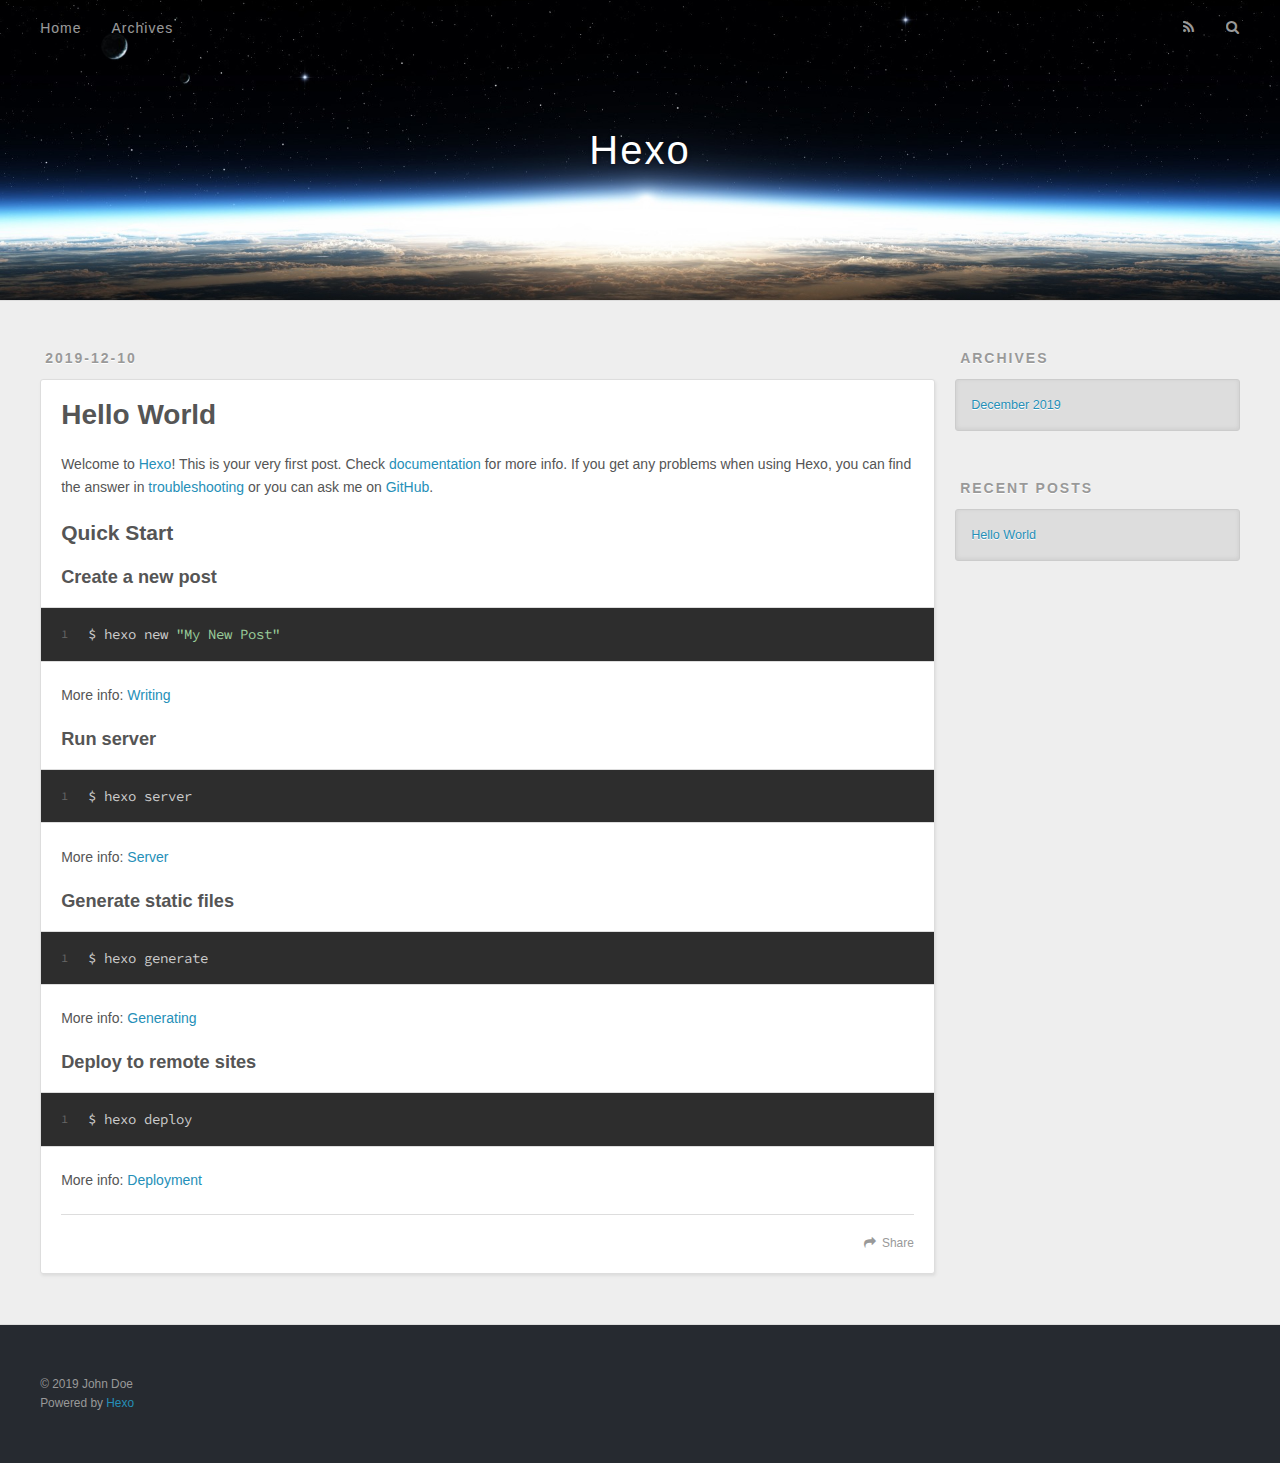
==== index.html @ 5d1b07c2 "Site updated: 2019-12-10 22:50:46" ====
<!DOCTYPE html>
<html>
<head>
  <meta charset="utf-8">
  

  
  <title>Hexo</title>
  <meta name="viewport" content="width=device-width, initial-scale=1, maximum-scale=1">
  <meta property="og:type" content="website">
<meta property="og:title" content="Hexo">
<meta property="og:url" content="http:&#x2F;&#x2F;yoursite.com&#x2F;index.html">
<meta property="og:site_name" content="Hexo">
<meta property="article:author" content="John Doe">
<meta name="twitter:card" content="summary">
  
    <link rel="alternate" href="/atom.xml" title="Hexo" type="application/atom+xml">
  
  
    <link rel="icon" href="/favicon.png">
  
  
    <link href="//fonts.googleapis.com/css?family=Source+Code+Pro" rel="stylesheet" type="text/css">
  
  
<link rel="stylesheet" href="/css/style.css">

<meta name="generator" content="Hexo 4.1.0"></head>

<body>
  <div id="container">
    <div id="wrap">
      <header id="header">
  <div id="banner"></div>
  <div id="header-outer" class="outer">
    <div id="header-title" class="inner">
      <h1 id="logo-wrap">
        <a href="/" id="logo">Hexo</a>
      </h1>
      
    </div>
    <div id="header-inner" class="inner">
      <nav id="main-nav">
        <a id="main-nav-toggle" class="nav-icon"></a>
        
          <a class="main-nav-link" href="/">Home</a>
        
          <a class="main-nav-link" href="/archives">Archives</a>
        
      </nav>
      <nav id="sub-nav">
        
          <a id="nav-rss-link" class="nav-icon" href="/atom.xml" title="RSS Feed"></a>
        
        <a id="nav-search-btn" class="nav-icon" title="Search"></a>
      </nav>
      <div id="search-form-wrap">
        <form action="//google.com/search" method="get" accept-charset="UTF-8" class="search-form"><input type="search" name="q" class="search-form-input" placeholder="Search"><button type="submit" class="search-form-submit">&#xF002;</button><input type="hidden" name="sitesearch" value="http://yoursite.com"></form>
      </div>
    </div>
  </div>
</header>
      <div class="outer">
        <section id="main">
  
    <article id="post-hello-world" class="article article-type-post" itemscope itemprop="blogPost">
  <div class="article-meta">
    <a href="/2019/12/10/hello-world/" class="article-date">
  <time datetime="2019-12-10T12:36:16.215Z" itemprop="datePublished">2019-12-10</time>
</a>
    
  </div>
  <div class="article-inner">
    
    
      <header class="article-header">
        
  
    <h1 itemprop="name">
      <a class="article-title" href="/2019/12/10/hello-world/">Hello World</a>
    </h1>
  

      </header>
    
    <div class="article-entry" itemprop="articleBody">
      
        <p>Welcome to <a href="https://hexo.io/" target="_blank" rel="noopener">Hexo</a>! This is your very first post. Check <a href="https://hexo.io/docs/" target="_blank" rel="noopener">documentation</a> for more info. If you get any problems when using Hexo, you can find the answer in <a href="https://hexo.io/docs/troubleshooting.html" target="_blank" rel="noopener">troubleshooting</a> or you can ask me on <a href="https://github.com/hexojs/hexo/issues" target="_blank" rel="noopener">GitHub</a>.</p>
<h2 id="Quick-Start"><a href="#Quick-Start" class="headerlink" title="Quick Start"></a>Quick Start</h2><h3 id="Create-a-new-post"><a href="#Create-a-new-post" class="headerlink" title="Create a new post"></a>Create a new post</h3><figure class="highlight bash"><table><tr><td class="gutter"><pre><span class="line">1</span><br></pre></td><td class="code"><pre><span class="line">$ hexo new <span class="string">"My New Post"</span></span><br></pre></td></tr></table></figure>

<p>More info: <a href="https://hexo.io/docs/writing.html" target="_blank" rel="noopener">Writing</a></p>
<h3 id="Run-server"><a href="#Run-server" class="headerlink" title="Run server"></a>Run server</h3><figure class="highlight bash"><table><tr><td class="gutter"><pre><span class="line">1</span><br></pre></td><td class="code"><pre><span class="line">$ hexo server</span><br></pre></td></tr></table></figure>

<p>More info: <a href="https://hexo.io/docs/server.html" target="_blank" rel="noopener">Server</a></p>
<h3 id="Generate-static-files"><a href="#Generate-static-files" class="headerlink" title="Generate static files"></a>Generate static files</h3><figure class="highlight bash"><table><tr><td class="gutter"><pre><span class="line">1</span><br></pre></td><td class="code"><pre><span class="line">$ hexo generate</span><br></pre></td></tr></table></figure>

<p>More info: <a href="https://hexo.io/docs/generating.html" target="_blank" rel="noopener">Generating</a></p>
<h3 id="Deploy-to-remote-sites"><a href="#Deploy-to-remote-sites" class="headerlink" title="Deploy to remote sites"></a>Deploy to remote sites</h3><figure class="highlight bash"><table><tr><td class="gutter"><pre><span class="line">1</span><br></pre></td><td class="code"><pre><span class="line">$ hexo deploy</span><br></pre></td></tr></table></figure>

<p>More info: <a href="https://hexo.io/docs/one-command-deployment.html" target="_blank" rel="noopener">Deployment</a></p>

      
    </div>
    <footer class="article-footer">
      <a data-url="http://yoursite.com/2019/12/10/hello-world/" data-id="ck3zuucv100008wwbayz97pxr" class="article-share-link">Share</a>
      
      
    </footer>
  </div>
  
</article>


  


</section>
        
          <aside id="sidebar">
  
    

  
    

  
    
  
    
  <div class="widget-wrap">
    <h3 class="widget-title">Archives</h3>
    <div class="widget">
      <ul class="archive-list"><li class="archive-list-item"><a class="archive-list-link" href="/archives/2019/12/">December 2019</a></li></ul>
    </div>
  </div>


  
    
  <div class="widget-wrap">
    <h3 class="widget-title">Recent Posts</h3>
    <div class="widget">
      <ul>
        
          <li>
            <a href="/2019/12/10/hello-world/">Hello World</a>
          </li>
        
      </ul>
    </div>
  </div>

  
</aside>
        
      </div>
      <footer id="footer">
  
  <div class="outer">
    <div id="footer-info" class="inner">
      &copy; 2019 John Doe<br>
      Powered by <a href="http://hexo.io/" target="_blank">Hexo</a>
    </div>
  </div>
</footer>
    </div>
    <nav id="mobile-nav">
  
    <a href="/" class="mobile-nav-link">Home</a>
  
    <a href="/archives" class="mobile-nav-link">Archives</a>
  
</nav>
    

<script src="//ajax.googleapis.com/ajax/libs/jquery/2.0.3/jquery.min.js"></script>


  
<link rel="stylesheet" href="/fancybox/jquery.fancybox.css">

  
<script src="/fancybox/jquery.fancybox.pack.js"></script>




<script src="/js/script.js"></script>




  </div>
</body>
</html>
---- css/style.css ----
body {
  width: 100%;
}
body:before,
body:after {
  content: "";
  display: table;
}
body:after {
  clear: both;
}
html,
body,
div,
span,
applet,
object,
iframe,
h1,
h2,
h3,
h4,
h5,
h6,
p,
blockquote,
pre,
a,
abbr,
acronym,
address,
big,
cite,
code,
del,
dfn,
em,
img,
ins,
kbd,
q,
s,
samp,
small,
strike,
strong,
sub,
sup,
tt,
var,
dl,
dt,
dd,
ol,
ul,
li,
fieldset,
form,
label,
legend,
table,
caption,
tbody,
tfoot,
thead,
tr,
th,
td {
  margin: 0;
  padding: 0;
  border: 0;
  outline: 0;
  font-weight: inherit;
  font-style: inherit;
  font-family: inherit;
  font-size: 100%;
  vertical-align: baseline;
}
body {
  line-height: 1;
  color: #000;
  background: #fff;
}
ol,
ul {
  list-style: none;
}
table {
  border-collapse: separate;
  border-spacing: 0;
  vertical-align: middle;
}
caption,
th,
td {
  text-align: left;
  font-weight: normal;
  vertical-align: middle;
}
a img {
  border: none;
}
input,
button {
  margin: 0;
  padding: 0;
}
input::-moz-focus-inner,
button::-moz-focus-inner {
  border: 0;
  padding: 0;
}
@font-face {
  font-family: FontAwesome;
  font-style: normal;
  font-weight: normal;
  src: url("fonts/fontawesome-webfont.eot?v=#4.0.3");
  src: url("fonts/fontawesome-webfont.eot?#iefix&v=#4.0.3") format("embedded-opentype"), url("fonts/fontawesome-webfont.woff?v=#4.0.3") format("woff"), url("fonts/fontawesome-webfont.ttf?v=#4.0.3") format("truetype"), url("fonts/fontawesome-webfont.svg#fontawesomeregular?v=#4.0.3") format("svg");
}
html,
body,
#container {
  height: 100%;
}
body {
  background: #eee;
  font: 14px -apple-system, BlinkMacSystemFont, "Segoe UI", "Roboto", "Oxygen", "Ubuntu", "Cantarell", "Fira Sans", "Droid Sans", "Helvetica Neue", sans-serif;
  -webkit-text-size-adjust: 100%;
}
.outer {
  max-width: 1220px;
  margin: 0 auto;
  padding: 0 20px;
}
.outer:before,
.outer:after {
  content: "";
  display: table;
}
.outer:after {
  clear: both;
}
.inner {
  display: inline;
  float: left;
  width: 98.33333333333333%;
  margin: 0 0.833333333333333%;
}
.left,
.alignleft {
  float: left;
}
.right,
.alignright {
  float: right;
}
.clear {
  clear: both;
}
#container {
  position: relative;
}
.mobile-nav-on {
  overflow: hidden;
}
#wrap {
  height: 100%;
  width: 100%;
  position: absolute;
  top: 0;
  left: 0;
  -webkit-transition: 0.2s ease-out;
  -moz-transition: 0.2s ease-out;
  -ms-transition: 0.2s ease-out;
  transition: 0.2s ease-out;
  z-index: 1;
  background: #eee;
}
.mobile-nav-on #wrap {
  left: 280px;
}
@media screen and (min-width: 768px) {
  #main {
    display: inline;
    float: left;
    width: 73.33333333333333%;
    margin: 0 0.833333333333333%;
  }
}
.article-date,
.article-category-link,
.archive-year,
.widget-title {
  text-decoration: none;
  text-transform: uppercase;
  letter-spacing: 2px;
  color: #999;
  margin-bottom: 1em;
  margin-left: 5px;
  line-height: 1em;
  text-shadow: 0 1px #fff;
  font-weight: bold;
}
.article-inner,
.archive-article-inner {
  background: #fff;
  -webkit-box-shadow: 1px 2px 3px #ddd;
  box-shadow: 1px 2px 3px #ddd;
  border: 1px solid #ddd;
  border-radius: 3px;
}
.article-entry h1,
.widget h1 {
  font-size: 2em;
}
.article-entry h2,
.widget h2 {
  font-size: 1.5em;
}
.article-entry h3,
.widget h3 {
  font-size: 1.3em;
}
.article-entry h4,
.widget h4 {
  font-size: 1.2em;
}
.article-entry h5,
.widget h5 {
  font-size: 1em;
}
.article-entry h6,
.widget h6 {
  font-size: 1em;
  color: #999;
}
.article-entry hr,
.widget hr {
  border: 1px dashed #ddd;
}
.article-entry strong,
.widget strong {
  font-weight: bold;
}
.article-entry em,
.widget em,
.article-entry cite,
.widget cite {
  font-style: italic;
}
.article-entry sup,
.widget sup,
.article-entry sub,
.widget sub {
  font-size: 0.75em;
  line-height: 0;
  position: relative;
  vertical-align: baseline;
}
.article-entry sup,
.widget sup {
  top: -0.5em;
}
.article-entry sub,
.widget sub {
  bottom: -0.2em;
}
.article-entry small,
.widget small {
  font-size: 0.85em;
}
.article-entry acronym,
.widget acronym,
.article-entry abbr,
.widget abbr {
  border-bottom: 1px dotted;
}
.article-entry ul,
.widget ul,
.article-entry ol,
.widget ol,
.article-entry dl,
.widget dl {
  margin: 0 20px;
  line-height: 1.6em;
}
.article-entry ul ul,
.widget ul ul,
.article-entry ol ul,
.widget ol ul,
.article-entry ul ol,
.widget ul ol,
.article-entry ol ol,
.widget ol ol {
  margin-top: 0;
  margin-bottom: 0;
}
.article-entry ul,
.widget ul {
  list-style: disc;
}
.article-entry ol,
.widget ol {
  list-style: decimal;
}
.article-entry dt,
.widget dt {
  font-weight: bold;
}
#header {
  height: 300px;
  position: relative;
  border-bottom: 1px solid #ddd;
}
#header:before,
#header:after {
  content: "";
  position: absolute;
  left: 0;
  right: 0;
  height: 40px;
}
#header:before {
  top: 0;
  background: -webkit-linear-gradient(rgba(0,0,0,0.2), transparent);
  background: -moz-linear-gradient(rgba(0,0,0,0.2), transparent);
  background: -ms-linear-gradient(rgba(0,0,0,0.2), transparent);
  background: linear-gradient(rgba(0,0,0,0.2), transparent);
}
#header:after {
  bottom: 0;
  background: -webkit-linear-gradient(transparent, rgba(0,0,0,0.2));
  background: -moz-linear-gradient(transparent, rgba(0,0,0,0.2));
  background: -ms-linear-gradient(transparent, rgba(0,0,0,0.2));
  background: linear-gradient(transparent, rgba(0,0,0,0.2));
}
#header-outer {
  height: 100%;
  position: relative;
}
#header-inner {
  position: relative;
  overflow: hidden;
}
#banner {
  position: absolute;
  top: 0;
  left: 0;
  width: 100%;
  height: 100%;
  background: url("images/banner.jpg") center #000;
  -webkit-background-size: cover;
  -moz-background-size: cover;
  background-size: cover;
  z-index: -1;
}
#header-title {
  text-align: center;
  height: 40px;
  position: absolute;
  top: 50%;
  left: 0;
  margin-top: -20px;
}
#logo,
#subtitle {
  text-decoration: none;
  color: #fff;
  font-weight: 300;
  text-shadow: 0 1px 4px rgba(0,0,0,0.3);
}
#logo {
  font-size: 40px;
  line-height: 40px;
  letter-spacing: 2px;
}
#subtitle {
  font-size: 16px;
  line-height: 16px;
  letter-spacing: 1px;
}
#subtitle-wrap {
  margin-top: 16px;
}
#main-nav {
  float: left;
  margin-left: -15px;
}
.nav-icon,
.main-nav-link {
  float: left;
  color: #fff;
  opacity: 0.6;
  text-decoration: none;
  text-shadow: 0 1px rgba(0,0,0,0.2);
  -webkit-transition: opacity 0.2s;
  -moz-transition: opacity 0.2s;
  -ms-transition: opacity 0.2s;
  transition: opacity 0.2s;
  display: block;
  padding: 20px 15px;
}
.nav-icon:hover,
.main-nav-link:hover {
  opacity: 1;
}
.nav-icon {
  font-family: FontAwesome;
  text-align: center;
  font-size: 14px;
  width: 14px;
  height: 14px;
  padding: 20px 15px;
  position: relative;
  cursor: pointer;
}
.main-nav-link {
  font-weight: 300;
  letter-spacing: 1px;
}
@media screen and (max-width: 479px) {
  .main-nav-link {
    display: none;
  }
}
#main-nav-toggle {
  display: none;
}
#main-nav-toggle:before {
  content: "\f0c9";
}
@media screen and (max-width: 479px) {
  #main-nav-toggle {
    display: block;
  }
}
#sub-nav {
  float: right;
  margin-right: -15px;
}
#nav-rss-link:before {
  content: "\f09e";
}
#nav-search-btn:before {
  content: "\f002";
}
#search-form-wrap {
  position: absolute;
  top: 15px;
  width: 150px;
  height: 30px;
  right: -150px;
  opacity: 0;
  -webkit-transition: 0.2s ease-out;
  -moz-transition: 0.2s ease-out;
  -ms-transition: 0.2s ease-out;
  transition: 0.2s ease-out;
}
#search-form-wrap.on {
  opacity: 1;
  right: 0;
}
@media screen and (max-width: 479px) {
  #search-form-wrap {
    width: 100%;
    right: -100%;
  }
}
.search-form {
  position: absolute;
  top: 0;
  left: 0;
  right: 0;
  background: #fff;
  padding: 5px 15px;
  border-radius: 15px;
  -webkit-box-shadow: 0 0 10px rgba(0,0,0,0.3);
  box-shadow: 0 0 10px rgba(0,0,0,0.3);
}
.search-form-input {
  border: none;
  background: none;
  color: #555;
  width: 100%;
  font: 13px -apple-system, BlinkMacSystemFont, "Segoe UI", "Roboto", "Oxygen", "Ubuntu", "Cantarell", "Fira Sans", "Droid Sans", "Helvetica Neue", sans-serif;
  outline: none;
}
.search-form-input::-webkit-search-results-decoration,
.search-form-input::-webkit-search-cancel-button {
  -webkit-appearance: none;
}
.search-form-submit {
  position: absolute;
  top: 50%;
  right: 10px;
  margin-top: -7px;
  font: 13px FontAwesome;
  border: none;
  background: none;
  color: #bbb;
  cursor: pointer;
}
.search-form-submit:hover,
.search-form-submit:focus {
  color: #777;
}
.article {
  margin: 50px 0;
}
.article-inner {
  overflow: hidden;
}
.article-meta:before,
.article-meta:after {
  content: "";
  display: table;
}
.article-meta:after {
  clear: both;
}
.article-date {
  float: left;
}
.article-category {
  float: left;
  line-height: 1em;
  color: #ccc;
  text-shadow: 0 1px #fff;
  margin-left: 8px;
}
.article-category:before {
  content: "\2022";
}
.article-category-link {
  margin: 0 12px 1em;
}
.article-header {
  padding: 20px 20px 0;
}
.article-title {
  text-decoration: none;
  font-size: 2em;
  font-weight: bold;
  color: #555;
  line-height: 1.1em;
  -webkit-transition: color 0.2s;
  -moz-transition: color 0.2s;
  -ms-transition: color 0.2s;
  transition: color 0.2s;
}
a.article-title:hover {
  color: #258fb8;
}
.article-entry {
  color: #555;
  padding: 0 20px;
}
.article-entry:before,
.article-entry:after {
  content: "";
  display: table;
}
.article-entry:after {
  clear: both;
}
.article-entry p,
.article-entry table {
  line-height: 1.6em;
  margin: 1.6em 0;
}
.article-entry h1,
.article-entry h2,
.article-entry h3,
.article-entry h4,
.article-entry h5,
.article-entry h6 {
  font-weight: bold;
}
.article-entry h1,
.article-entry h2,
.article-entry h3,
.article-entry h4,
.article-entry h5,
.article-entry h6 {
  line-height: 1.1em;
  margin: 1.1em 0;
}
.article-entry a {
  color: #258fb8;
  text-decoration: none;
}
.article-entry a:hover {
  text-decoration: underline;
}
.article-entry ul,
.article-entry ol,
.article-entry dl {
  margin-top: 1.6em;
  margin-bottom: 1.6em;
}
.article-entry img,
.article-entry video {
  max-width: 100%;
  height: auto;
  display: block;
  margin: auto;
}
.article-entry iframe {
  border: none;
}
.article-entry table {
  width: 100%;
  border-collapse: collapse;
  border-spacing: 0;
}
.article-entry th {
  font-weight: bold;
  border-bottom: 3px solid #ddd;
  padding-bottom: 0.5em;
}
.article-entry td {
  border-bottom: 1px solid #ddd;
  padding: 10px 0;
}
.article-entry blockquote {
  font-family: Georgia, "Times New Roman", serif;
  font-size: 1.4em;
  margin: 1.6em 20px;
  text-align: center;
}
.article-entry blockquote footer {
  font-size: 14px;
  margin: 1.6em 0;
  font-family: -apple-system, BlinkMacSystemFont, "Segoe UI", "Roboto", "Oxygen", "Ubuntu", "Cantarell", "Fira Sans", "Droid Sans", "Helvetica Neue", sans-serif;
}
.article-entry blockquote footer cite:before {
  content: "—";
  padding: 0 0.5em;
}
.article-entry .pullquote {
  text-align: left;
  width: 45%;
  margin: 0;
}
.article-entry .pullquote.left {
  margin-left: 0.5em;
  margin-right: 1em;
}
.article-entry .pullquote.right {
  margin-right: 0.5em;
  margin-left: 1em;
}
.article-entry .caption {
  color: #999;
  display: block;
  font-size: 0.9em;
  margin-top: 0.5em;
  position: relative;
  text-align: center;
}
.article-entry .video-container {
  position: relative;
  padding-top: 56.25%;
  height: 0;
  overflow: hidden;
}
.article-entry .video-container iframe,
.article-entry .video-container object,
.article-entry .video-container embed {
  position: absolute;
  top: 0;
  left: 0;
  width: 100%;
  height: 100%;
  margin-top: 0;
}
.article-more-link a {
  display: inline-block;
  line-height: 1em;
  padding: 6px 15px;
  border-radius: 15px;
  background: #eee;
  color: #999;
  text-shadow: 0 1px #fff;
  text-decoration: none;
}
.article-more-link a:hover {
  background: #258fb8;
  color: #fff;
  text-decoration: none;
  text-shadow: 0 1px #1e7293;
}
.article-footer {
  font-size: 0.85em;
  line-height: 1.6em;
  border-top: 1px solid #ddd;
  padding-top: 1.6em;
  margin: 0 20px 20px;
}
.article-footer:before,
.article-footer:after {
  content: "";
  display: table;
}
.article-footer:after {
  clear: both;
}
.article-footer a {
  color: #999;
  text-decoration: none;
}
.article-footer a:hover {
  color: #555;
}
.article-tag-list-item {
  float: left;
  margin-right: 10px;
}
.article-tag-list-link:before {
  content: "#";
}
.article-comment-link {
  float: right;
}
.article-comment-link:before {
  content: "\f075";
  font-family: FontAwesome;
  padding-right: 8px;
}
.article-share-link {
  cursor: pointer;
  float: right;
  margin-left: 20px;
}
.article-share-link:before {
  content: "\f064";
  font-family: FontAwesome;
  padding-right: 6px;
}
#article-nav {
  position: relative;
}
#article-nav:before,
#article-nav:after {
  content: "";
  display: table;
}
#article-nav:after {
  clear: both;
}
@media screen and (min-width: 768px) {
  #article-nav {
    margin: 50px 0;
  }
  #article-nav:before {
    width: 8px;
    height: 8px;
    position: absolute;
    top: 50%;
    left: 50%;
    margin-top: -4px;
    margin-left: -4px;
    content: "";
    border-radius: 50%;
    background: #ddd;
    -webkit-box-shadow: 0 1px 2px #fff;
    box-shadow: 0 1px 2px #fff;
  }
}
.article-nav-link-wrap {
  text-decoration: none;
  text-shadow: 0 1px #fff;
  color: #999;
  -webkit-box-sizing: border-box;
  -moz-box-sizing: border-box;
  box-sizing: border-box;
  margin-top: 50px;
  text-align: center;
  display: block;
}
.article-nav-link-wrap:hover {
  color: #555;
}
@media screen and (min-width: 768px) {
  .article-nav-link-wrap {
    width: 50%;
    margin-top: 0;
  }
}
@media screen and (min-width: 768px) {
  #article-nav-newer {
    float: left;
    text-align: right;
    padding-right: 20px;
  }
}
@media screen and (min-width: 768px) {
  #article-nav-older {
    float: right;
    text-align: left;
    padding-left: 20px;
  }
}
.article-nav-caption {
  text-transform: uppercase;
  letter-spacing: 2px;
  color: #ddd;
  line-height: 1em;
  font-weight: bold;
}
#article-nav-newer .article-nav-caption {
  margin-right: -2px;
}
.article-nav-title {
  font-size: 0.85em;
  line-height: 1.6em;
  margin-top: 0.5em;
}
.article-share-box {
  position: absolute;
  display: none;
  background: #fff;
  -webkit-box-shadow: 1px 2px 10px rgba(0,0,0,0.2);
  box-shadow: 1px 2px 10px rgba(0,0,0,0.2);
  border-radius: 3px;
  margin-left: -145px;
  overflow: hidden;
  z-index: 1;
}
.article-share-box.on {
  display: block;
}
.article-share-input {
  width: 100%;
  background: none;
  -webkit-box-sizing: border-box;
  -moz-box-sizing: border-box;
  box-sizing: border-box;
  font: 14px -apple-system, BlinkMacSystemFont, "Segoe UI", "Roboto", "Oxygen", "Ubuntu", "Cantarell", "Fira Sans", "Droid Sans", "Helvetica Neue", sans-serif;
  padding: 0 15px;
  color: #555;
  outline: none;
  border: 1px solid #ddd;
  border-radius: 3px 3px 0 0;
  height: 36px;
  line-height: 36px;
}
.article-share-links {
  background: #eee;
}
.article-share-links:before,
.article-share-links:after {
  content: "";
  display: table;
}
.article-share-links:after {
  clear: both;
}
.article-share-twitter,
.article-share-facebook,
.article-share-pinterest,
.article-share-google {
  width: 50px;
  height: 36px;
  display: block;
  float: left;
  position: relative;
  color: #999;
  text-shadow: 0 1px #fff;
}
.article-share-twitter:before,
.article-share-facebook:before,
.article-share-pinterest:before,
.article-share-google:before {
  font-size: 20px;
  font-family: FontAwesome;
  width: 20px;
  height: 20px;
  position: absolute;
  top: 50%;
  left: 50%;
  margin-top: -10px;
  margin-left: -10px;
  text-align: center;
}
.article-share-twitter:hover,
.article-share-facebook:hover,
.article-share-pinterest:hover,
.article-share-google:hover {
  color: #fff;
}
.article-share-twitter:before {
  content: "\f099";
}
.article-share-twitter:hover {
  background: #00aced;
  text-shadow: 0 1px #008abe;
}
.article-share-facebook:before {
  content: "\f09a";
}
.article-share-facebook:hover {
  background: #3b5998;
  text-shadow: 0 1px #2f477a;
}
.article-share-pinterest:before {
  content: "\f0d2";
}
.article-share-pinterest:hover {
  background: #cb2027;
  text-shadow: 0 1px #a21a1f;
}
.article-share-google:before {
  content: "\f0d5";
}
.article-share-google:hover {
  background: #dd4b39;
  text-shadow: 0 1px #be3221;
}
.article-gallery {
  background: #000;
  position: relative;
}
.article-gallery-photos {
  position: relative;
  overflow: hidden;
}
.article-gallery-img {
  display: none;
  max-width: 100%;
}
.article-gallery-img:first-child {
  display: block;
}
.article-gallery-img.loaded {
  position: absolute;
  display: block;
}
.article-gallery-img img {
  display: block;
  max-width: 100%;
  margin: 0 auto;
}
#comments {
  background: #fff;
  -webkit-box-shadow: 1px 2px 3px #ddd;
  box-shadow: 1px 2px 3px #ddd;
  padding: 20px;
  border: 1px solid #ddd;
  border-radius: 3px;
  margin: 50px 0;
}
#comments a {
  color: #258fb8;
}
.archives-wrap {
  margin: 50px 0;
}
.archives:before,
.archives:after {
  content: "";
  display: table;
}
.archives:after {
  clear: both;
}
.archive-year-wrap {
  margin-bottom: 1em;
}
.archives {
  -webkit-column-gap: 10px;
  -moz-column-gap: 10px;
  column-gap: 10px;
}
@media screen and (min-width: 480px) and (max-width: 767px) {
  .archives {
    -webkit-column-count: 2;
    -moz-column-count: 2;
    column-count: 2;
  }
}
@media screen and (min-width: 768px) {
  .archives {
    -webkit-column-count: 3;
    -moz-column-count: 3;
    column-count: 3;
  }
}
.archive-article {
  -webkit-column-break-inside: avoid;
  page-break-inside: avoid;
  overflow: hidden;
  break-inside: avoid-column;
}
.archive-article-inner {
  padding: 10px;
  margin-bottom: 15px;
}
.archive-article-title {
  text-decoration: none;
  font-weight: bold;
  color: #555;
  -webkit-transition: color 0.2s;
  -moz-transition: color 0.2s;
  -ms-transition: color 0.2s;
  transition: color 0.2s;
  line-height: 1.6em;
}
.archive-article-title:hover {
  color: #258fb8;
}
.archive-article-footer {
  margin-top: 1em;
}
.archive-article-date {
  color: #999;
  text-decoration: none;
  font-size: 0.85em;
  line-height: 1em;
  margin-bottom: 0.5em;
  display: block;
}
#page-nav {
  margin: 50px auto;
  background: #fff;
  -webkit-box-shadow: 1px 2px 3px #ddd;
  box-shadow: 1px 2px 3px #ddd;
  border: 1px solid #ddd;
  border-radius: 3px;
  text-align: center;
  color: #999;
  overflow: hidden;
}
#page-nav:before,
#page-nav:after {
  content: "";
  display: table;
}
#page-nav:after {
  clear: both;
}
#page-nav a,
#page-nav span {
  padding: 10px 20px;
  line-height: 1;
  height: 2ex;
}
#page-nav a {
  color: #999;
  text-decoration: none;
}
#page-nav a:hover {
  background: #999;
  color: #fff;
}
#page-nav .prev {
  float: left;
}
#page-nav .next {
  float: right;
}
#page-nav .page-number {
  display: inline-block;
}
@media screen and (max-width: 479px) {
  #page-nav .page-number {
    display: none;
  }
}
#page-nav .current {
  color: #555;
  font-weight: bold;
}
#page-nav .space {
  color: #ddd;
}
#footer {
  background: #262a30;
  padding: 50px 0;
  border-top: 1px solid #ddd;
  color: #999;
}
#footer a {
  color: #258fb8;
  text-decoration: none;
}
#footer a:hover {
  text-decoration: underline;
}
#footer-info {
  line-height: 1.6em;
  font-size: 0.85em;
}
.article-entry pre,
.article-entry .highlight {
  background: #2d2d2d;
  margin: 0 -20px;
  padding: 15px 20px;
  border-style: solid;
  border-color: #ddd;
  border-width: 1px 0;
  overflow: auto;
  color: #ccc;
  line-height: 22.400000000000002px;
}
.article-entry .highlight .gutter pre,
.article-entry .gist .gist-file .gist-data .line-numbers {
  color: #666;
  font-size: 0.85em;
}
.article-entry pre,
.article-entry code {
  font-family: "Source Code Pro", Consolas, Monaco, Menlo, Consolas, monospace;
}
.article-entry code {
  background: #eee;
  text-shadow: 0 1px #fff;
  padding: 0 0.3em;
}
.article-entry pre code {
  background: none;
  text-shadow: none;
  padding: 0;
}
.article-entry .highlight pre {
  border: none;
  margin: 0;
  padding: 0;
}
.article-entry .highlight table {
  margin: 0;
  width: auto;
}
.article-entry .highlight td {
  border: none;
  padding: 0;
}
.article-entry .highlight figcaption {
  font-size: 0.85em;
  color: #999;
  line-height: 1em;
  margin-bottom: 1em;
}
.article-entry .highlight figcaption:before,
.article-entry .highlight figcaption:after {
  content: "";
  display: table;
}
.article-entry .highlight figcaption:after {
  clear: both;
}
.article-entry .highlight figcaption a {
  float: right;
}
.article-entry .highlight .gutter pre {
  text-align: right;
  padding-right: 20px;
}
.article-entry .highlight .line {
  height: 22.400000000000002px;
}
.article-entry .highlight .line.marked {
  background: #515151;
}
.article-entry .gist {
  margin: 0 -20px;
  border-style: solid;
  border-color: #ddd;
  border-width: 1px 0;
  background: #2d2d2d;
  padding: 15px 20px 15px 0;
}
.article-entry .gist .gist-file {
  border: none;
  font-family: "Source Code Pro", Consolas, Monaco, Menlo, Consolas, monospace;
  margin: 0;
}
.article-entry .gist .gist-file .gist-data {
  background: none;
  border: none;
}
.article-entry .gist .gist-file .gist-data .line-numbers {
  background: none;
  border: none;
  padding: 0 20px 0 0;
}
.article-entry .gist .gist-file .gist-data .line-data {
  padding: 0 !important;
}
.article-entry .gist .gist-file .highlight {
  margin: 0;
  padding: 0;
  border: none;
}
.article-entry .gist .gist-file .gist-meta {
  background: #2d2d2d;
  color: #999;
  font: 0.85em -apple-system, BlinkMacSystemFont, "Segoe UI", "Roboto", "Oxygen", "Ubuntu", "Cantarell", "Fira Sans", "Droid Sans", "Helvetica Neue", sans-serif;
  text-shadow: 0 0;
  padding: 0;
  margin-top: 1em;
  margin-left: 20px;
}
.article-entry .gist .gist-file .gist-meta a {
  color: #258fb8;
  font-weight: normal;
}
.article-entry .gist .gist-file .gist-meta a:hover {
  text-decoration: underline;
}
pre .comment,
pre .title {
  color: #999;
}
pre .variable,
pre .attribute,
pre .tag,
pre .regexp,
pre .ruby .constant,
pre .xml .tag .title,
pre .xml .pi,
pre .xml .doctype,
pre .html .doctype,
pre .css .id,
pre .css .class,
pre .css .pseudo {
  color: #f2777a;
}
pre .number,
pre .preprocessor,
pre .built_in,
pre .literal,
pre .params,
pre .constant {
  color: #f99157;
}
pre .class,
pre .ruby .class .title,
pre .css .rules .attribute {
  color: #9c9;
}
pre .string,
pre .value,
pre .inheritance,
pre .header,
pre .ruby .symbol,
pre .xml .cdata {
  color: #9c9;
}
pre .css .hexcolor {
  color: #6cc;
}
pre .function,
pre .python .decorator,
pre .python .title,
pre .ruby .function .title,
pre .ruby .title .keyword,
pre .perl .sub,
pre .javascript .title,
pre .coffeescript .title {
  color: #69c;
}
pre .keyword,
pre .javascript .function {
  color: #c9c;
}
@media screen and (max-width: 479px) {
  #mobile-nav {
    position: absolute;
    top: 0;
    left: 0;
    width: 280px;
    height: 100%;
    background: #191919;
    border-right: 1px solid #fff;
  }
}
@media screen and (max-width: 479px) {
  .mobile-nav-link {
    display: block;
    color: #999;
    text-decoration: none;
    padding: 15px 20px;
    font-weight: bold;
  }
  .mobile-nav-link:hover {
    color: #fff;
  }
}
@media screen and (min-width: 768px) {
  #sidebar {
    display: inline;
    float: left;
    width: 23.333333333333332%;
    margin: 0 0.833333333333333%;
  }
}
.widget-wrap {
  margin: 50px 0;
}
.widget {
  color: #777;
  text-shadow: 0 1px #fff;
  background: #ddd;
  -webkit-box-shadow: 0 -1px 4px #ccc inset;
  box-shadow: 0 -1px 4px #ccc inset;
  border: 1px solid #ccc;
  padding: 15px;
  border-radius: 3px;
}
.widget a {
  color: #258fb8;
  text-decoration: none;
}
.widget a:hover {
  text-decoration: underline;
}
.widget ul ul,
.widget ol ul,
.widget dl ul,
.widget ul ol,
.widget ol ol,
.widget dl ol,
.widget ul dl,
.widget ol dl,
.widget dl dl {
  margin-left: 15px;
  list-style: disc;
}
.widget {
  line-height: 1.6em;
  word-wrap: break-word;
  font-size: 0.9em;
}
.widget ul,
.widget ol {
  list-style: none;
  margin: 0;
}
.widget ul ul,
.widget ol ul,
.widget ul ol,
.widget ol ol {
  margin: 0 20px;
}
.widget ul ul,
.widget ol ul {
  list-style: disc;
}
.widget ul ol,
.widget ol ol {
  list-style: decimal;
}
.category-list-count,
.tag-list-count,
.archive-list-count {
  padding-left: 5px;
  color: #999;
  font-size: 0.85em;
}
.category-list-count:before,
.tag-list-count:before,
.archive-list-count:before {
  content: "(";
}
.category-list-count:after,
.tag-list-count:after,
.archive-list-count:after {
  content: ")";
}
.tagcloud a {
  margin-right: 5px;
  display: inline-block;
}
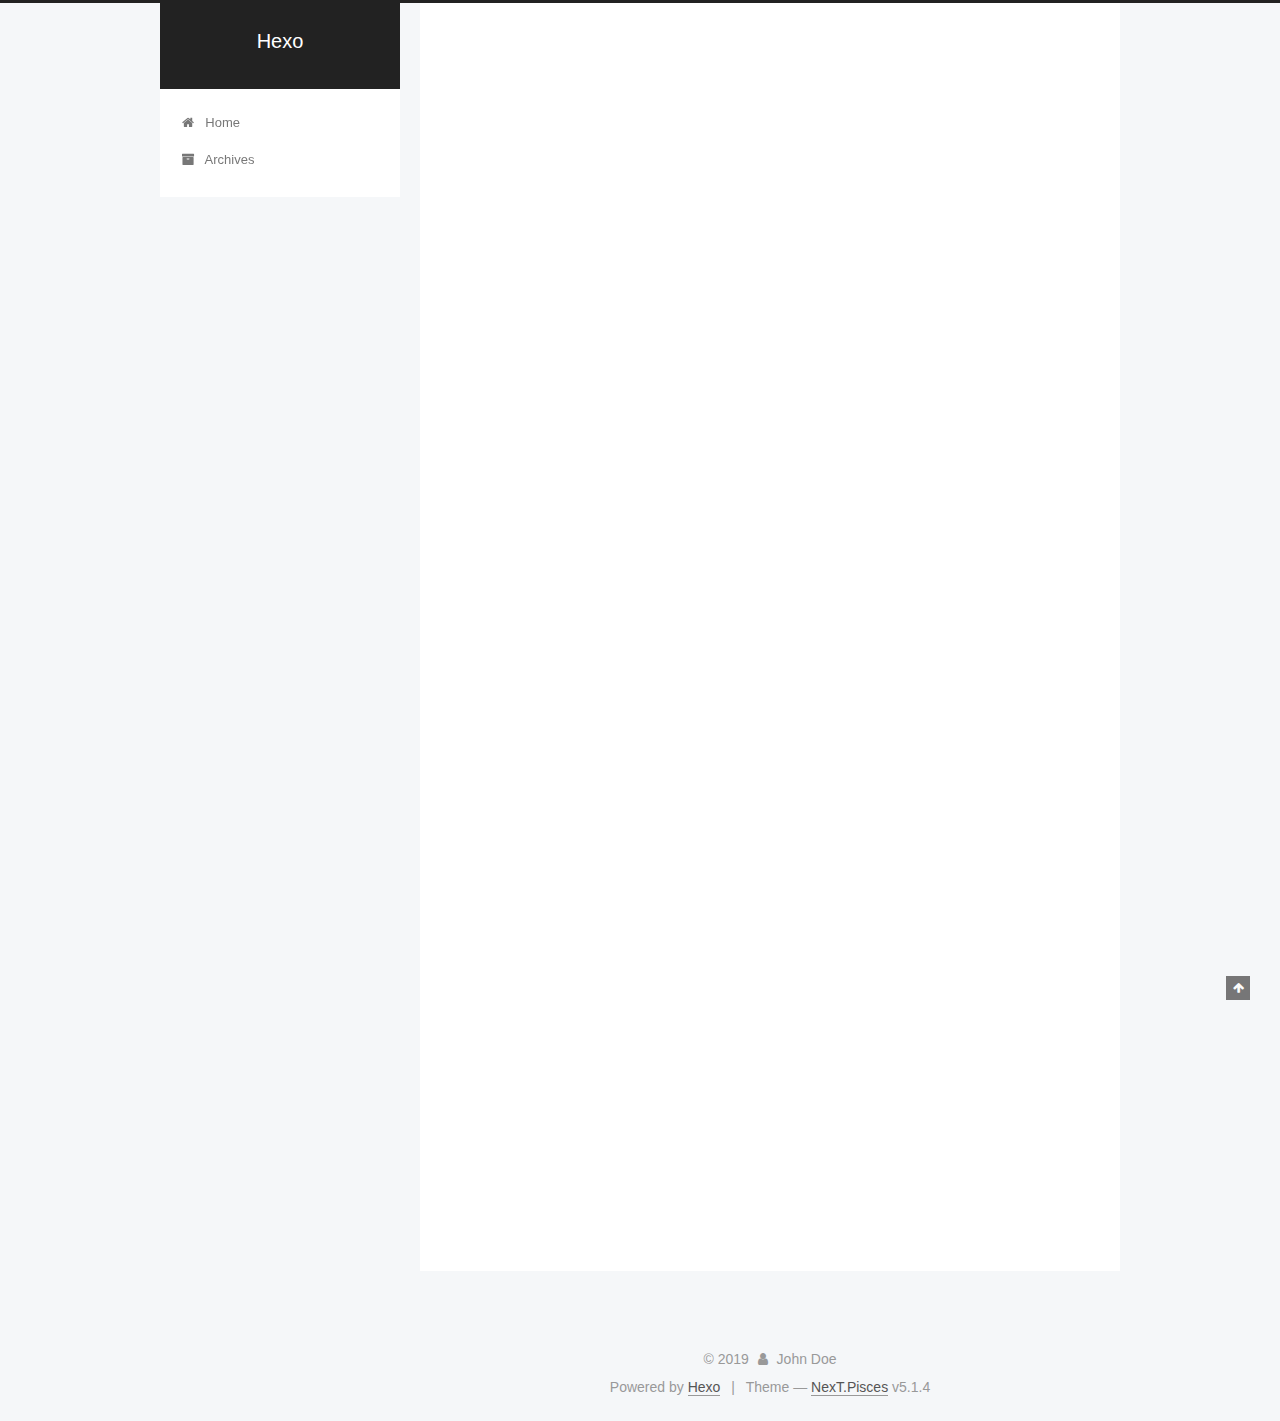
==== commit 15d7c0f9: "Site updated: 2019-12-10 23:38:52" ====
--- a/index.html
+++ b/index.html
@@ -1,195 +1,755 @@
 <!DOCTYPE html>
-<html>
+
+
+
+  
+
+
+<html class="theme-next pisces use-motion" lang="en">
 <head>
-  <meta charset="utf-8">
-  
-
-  
-  <title>Hexo</title>
-  <meta name="viewport" content="width=device-width, initial-scale=1, maximum-scale=1">
-  <meta property="og:type" content="website">
+  <meta charset="UTF-8"/>
+<meta http-equiv="X-UA-Compatible" content="IE=edge" />
+<meta name="viewport" content="width=device-width, initial-scale=1, maximum-scale=1"/>
+<meta name="theme-color" content="#222">
+
+
+
+
+
+
+
+
+
+<meta http-equiv="Cache-Control" content="no-transform" />
+<meta http-equiv="Cache-Control" content="no-siteapp" />
+
+
+
+
+
+
+
+
+
+
+
+
+
+
+
+
+  
+  
+  <link href="/lib/fancybox/source/jquery.fancybox.css?v=2.1.5" rel="stylesheet" type="text/css" />
+
+
+
+
+
+
+
+<link href="/lib/font-awesome/css/font-awesome.min.css?v=4.6.2" rel="stylesheet" type="text/css" />
+
+<link href="/css/main.css?v=5.1.4" rel="stylesheet" type="text/css" />
+
+
+  <link rel="apple-touch-icon" sizes="180x180" href="/images/apple-touch-icon-next.png?v=5.1.4">
+
+
+  <link rel="icon" type="image/png" sizes="32x32" href="/images/favicon-32x32-next.png?v=5.1.4">
+
+
+  <link rel="icon" type="image/png" sizes="16x16" href="/images/favicon-16x16-next.png?v=5.1.4">
+
+
+  <link rel="mask-icon" href="/images/logo.svg?v=5.1.4" color="#222">
+
+
+
+
+
+  <meta name="keywords" content="Hexo, NexT" />
+
+
+
+
+
+
+
+
+
+
+<meta property="og:type" content="website">
 <meta property="og:title" content="Hexo">
 <meta property="og:url" content="http:&#x2F;&#x2F;yoursite.com&#x2F;index.html">
 <meta property="og:site_name" content="Hexo">
 <meta property="article:author" content="John Doe">
 <meta name="twitter:card" content="summary">
-  
-    <link rel="alternate" href="/atom.xml" title="Hexo" type="application/atom+xml">
-  
-  
-    <link rel="icon" href="/favicon.png">
-  
-  
-    <link href="//fonts.googleapis.com/css?family=Source+Code+Pro" rel="stylesheet" type="text/css">
-  
-  
-<link rel="stylesheet" href="/css/style.css">
+
+
+
+<script type="text/javascript" id="hexo.configurations">
+  var NexT = window.NexT || {};
+  var CONFIG = {
+    root: '/',
+    scheme: 'Pisces',
+    version: '5.1.4',
+    sidebar: {"position":"left","display":"post","offset":12,"b2t":false,"scrollpercent":false,"onmobile":false},
+    fancybox: true,
+    tabs: true,
+    motion: {"enable":true,"async":false,"transition":{"post_block":"fadeIn","post_header":"slideDownIn","post_body":"slideDownIn","coll_header":"slideLeftIn","sidebar":"slideUpIn"}},
+    duoshuo: {
+      userId: '0',
+      author: 'Author'
+    },
+    algolia: {
+      applicationID: '',
+      apiKey: '',
+      indexName: '',
+      hits: {"per_page":10},
+      labels: {"input_placeholder":"Search for Posts","hits_empty":"We didn't find any results for the search: ${query}","hits_stats":"${hits} results found in ${time} ms"}
+    }
+  };
+</script>
+
+
+
+  <link rel="canonical" href="http://yoursite.com/"/>
+
+
+
+
+
+  <title>Hexo</title>
+  
+
+
+
+
+
+
+
 
 <meta name="generator" content="Hexo 4.1.0"></head>
 
-<body>
-  <div id="container">
-    <div id="wrap">
-      <header id="header">
-  <div id="banner"></div>
-  <div id="header-outer" class="outer">
-    <div id="header-title" class="inner">
-      <h1 id="logo-wrap">
-        <a href="/" id="logo">Hexo</a>
-      </h1>
-      
+<body itemscope itemtype="http://schema.org/WebPage" lang="en">
+
+  
+  
+    
+  
+
+  <div class="container sidebar-position-left 
+  page-home">
+    <div class="headband"></div>
+
+    <header id="header" class="header" itemscope itemtype="http://schema.org/WPHeader">
+      <div class="header-inner"><div class="site-brand-wrapper">
+  <div class="site-meta ">
+    
+
+    <div class="custom-logo-site-title">
+      <a href="/"  class="brand" rel="start">
+        <span class="logo-line-before"><i></i></span>
+        <span class="site-title">Hexo</span>
+        <span class="logo-line-after"><i></i></span>
+      </a>
     </div>
-    <div id="header-inner" class="inner">
-      <nav id="main-nav">
-        <a id="main-nav-toggle" class="nav-icon"></a>
-        
-          <a class="main-nav-link" href="/">Home</a>
-        
-          <a class="main-nav-link" href="/archives">Archives</a>
-        
-      </nav>
-      <nav id="sub-nav">
-        
-          <a id="nav-rss-link" class="nav-icon" href="/atom.xml" title="RSS Feed"></a>
-        
-        <a id="nav-search-btn" class="nav-icon" title="Search"></a>
-      </nav>
-      <div id="search-form-wrap">
-        <form action="//google.com/search" method="get" accept-charset="UTF-8" class="search-form"><input type="search" name="q" class="search-form-input" placeholder="Search"><button type="submit" class="search-form-submit">&#xF002;</button><input type="hidden" name="sitesearch" value="http://yoursite.com"></form>
-      </div>
+      
+        <p class="site-subtitle"></p>
+      
+  </div>
+
+  <div class="site-nav-toggle">
+    <button>
+      <span class="btn-bar"></span>
+      <span class="btn-bar"></span>
+      <span class="btn-bar"></span>
+    </button>
+  </div>
+</div>
+
+<nav class="site-nav">
+  
+
+  
+    <ul id="menu" class="menu">
+      
+        
+        <li class="menu-item menu-item-home">
+          <a href="/%20" rel="section">
+            
+              <i class="menu-item-icon fa fa-fw fa-home"></i> <br />
+            
+            Home
+          </a>
+        </li>
+      
+        
+        <li class="menu-item menu-item-archives">
+          <a href="/archives/%20" rel="section">
+            
+              <i class="menu-item-icon fa fa-fw fa-archive"></i> <br />
+            
+            Archives
+          </a>
+        </li>
+      
+
+      
+    </ul>
+  
+
+  
+</nav>
+
+
+
+ </div>
+    </header>
+
+    <main id="main" class="main">
+      <div class="main-inner">
+        <div class="content-wrap">
+          <div id="content" class="content">
+            
+  <section id="posts" class="posts-expand">
+    
+      
+
+  
+
+  
+  
+  
+
+  <article class="post post-type-normal" itemscope itemtype="http://schema.org/Article">
+  
+  
+  
+  <div class="post-block">
+    <link itemprop="mainEntityOfPage" href="http://yoursite.com/2019/12/10/my-first-blog/">
+
+    <span hidden itemprop="author" itemscope itemtype="http://schema.org/Person">
+      <meta itemprop="name" content="John Doe">
+      <meta itemprop="description" content="">
+      <meta itemprop="image" content="/images/avatar.gif">
+    </span>
+
+    <span hidden itemprop="publisher" itemscope itemtype="http://schema.org/Organization">
+      <meta itemprop="name" content="Hexo">
+    </span>
+
+    
+      <header class="post-header">
+
+        
+        
+          <h1 class="post-title" itemprop="name headline">
+                
+                <a class="post-title-link" href="/2019/12/10/my-first-blog/" itemprop="url">my-first-blog</a></h1>
+        
+
+        <div class="post-meta">
+          <span class="post-time">
+            
+              <span class="post-meta-item-icon">
+                <i class="fa fa-calendar-o"></i>
+              </span>
+              
+                <span class="post-meta-item-text">Posted on</span>
+              
+              <time title="Post created" itemprop="dateCreated datePublished" datetime="2019-12-10T23:22:43+08:00">
+                2019-12-10
+              </time>
+            
+
+            
+
+            
+          </span>
+
+          
+
+          
+            
+          
+
+          
+          
+
+          
+
+          
+
+          
+
+        </div>
+      </header>
+    
+
+    
+    
+    
+    <div class="post-body" itemprop="articleBody">
+
+      
+      
+
+      
+        
+          
+            
+          
+        
+      
+    </div>
+    
+    
+    
+
+    
+
+    
+
+    
+
+    <footer class="post-footer">
+      
+
+      
+
+      
+
+      
+      
+        <div class="post-eof"></div>
+      
+    </footer>
+  </div>
+  
+  
+  
+  </article>
+
+
+    
+      
+
+  
+
+  
+  
+  
+
+  <article class="post post-type-normal" itemscope itemtype="http://schema.org/Article">
+  
+  
+  
+  <div class="post-block">
+    <link itemprop="mainEntityOfPage" href="http://yoursite.com/2019/12/10/hello-world/">
+
+    <span hidden itemprop="author" itemscope itemtype="http://schema.org/Person">
+      <meta itemprop="name" content="John Doe">
+      <meta itemprop="description" content="">
+      <meta itemprop="image" content="/images/avatar.gif">
+    </span>
+
+    <span hidden itemprop="publisher" itemscope itemtype="http://schema.org/Organization">
+      <meta itemprop="name" content="Hexo">
+    </span>
+
+    
+      <header class="post-header">
+
+        
+        
+          <h1 class="post-title" itemprop="name headline">
+                
+                <a class="post-title-link" href="/2019/12/10/hello-world/" itemprop="url">Hello World</a></h1>
+        
+
+        <div class="post-meta">
+          <span class="post-time">
+            
+              <span class="post-meta-item-icon">
+                <i class="fa fa-calendar-o"></i>
+              </span>
+              
+                <span class="post-meta-item-text">Posted on</span>
+              
+              <time title="Post created" itemprop="dateCreated datePublished" datetime="2019-12-10T20:36:16+08:00">
+                2019-12-10
+              </time>
+            
+
+            
+
+            
+          </span>
+
+          
+
+          
+            
+          
+
+          
+          
+
+          
+
+          
+
+          
+
+        </div>
+      </header>
+    
+
+    
+    
+    
+    <div class="post-body" itemprop="articleBody">
+
+      
+      
+
+      
+        
+          
+            <p>Welcome to <a href="https://hexo.io/" target="_blank" rel="noopener">Hexo</a>! This is your very first post. Check <a href="https://hexo.io/docs/" target="_blank" rel="noopener">documentation</a> for more info. If you get any problems when using Hexo, you can find the answer in <a href="https://hexo.io/docs/troubleshooting.html" target="_blank" rel="noopener">troubleshooting</a> or you can ask me on <a href="https://github.com/hexojs/hexo/issues" target="_blank" rel="noopener">GitHub</a>.</p>
+<h2 id="Quick-Start"><a href="#Quick-Start" class="headerlink" title="Quick Start"></a>Quick Start</h2><h3 id="Create-a-new-post"><a href="#Create-a-new-post" class="headerlink" title="Create a new post"></a>Create a new post</h3><figure class="highlight bash"><table><tr><td class="gutter"><pre><span class="line">1</span><br></pre></td><td class="code"><pre><span class="line">$ hexo new <span class="string">"My New Post"</span></span><br></pre></td></tr></table></figure>
+
+<p>More info: <a href="https://hexo.io/docs/writing.html" target="_blank" rel="noopener">Writing</a></p>
+<h3 id="Run-server"><a href="#Run-server" class="headerlink" title="Run server"></a>Run server</h3><figure class="highlight bash"><table><tr><td class="gutter"><pre><span class="line">1</span><br></pre></td><td class="code"><pre><span class="line">$ hexo server</span><br></pre></td></tr></table></figure>
+
+<p>More info: <a href="https://hexo.io/docs/server.html" target="_blank" rel="noopener">Server</a></p>
+<h3 id="Generate-static-files"><a href="#Generate-static-files" class="headerlink" title="Generate static files"></a>Generate static files</h3><figure class="highlight bash"><table><tr><td class="gutter"><pre><span class="line">1</span><br></pre></td><td class="code"><pre><span class="line">$ hexo generate</span><br></pre></td></tr></table></figure>
+
+<p>More info: <a href="https://hexo.io/docs/generating.html" target="_blank" rel="noopener">Generating</a></p>
+<h3 id="Deploy-to-remote-sites"><a href="#Deploy-to-remote-sites" class="headerlink" title="Deploy to remote sites"></a>Deploy to remote sites</h3><figure class="highlight bash"><table><tr><td class="gutter"><pre><span class="line">1</span><br></pre></td><td class="code"><pre><span class="line">$ hexo deploy</span><br></pre></td></tr></table></figure>
+
+<p>More info: <a href="https://hexo.io/docs/one-command-deployment.html" target="_blank" rel="noopener">Deployment</a></p>
+
+          
+        
+      
+    </div>
+    
+    
+    
+
+    
+
+    
+
+    
+
+    <footer class="post-footer">
+      
+
+      
+
+      
+
+      
+      
+        <div class="post-eof"></div>
+      
+    </footer>
+  </div>
+  
+  
+  
+  </article>
+
+
+    
+  </section>
+
+  
+
+
+          </div>
+          
+
+
+          
+
+        </div>
+        
+          
+  
+  <div class="sidebar-toggle">
+    <div class="sidebar-toggle-line-wrap">
+      <span class="sidebar-toggle-line sidebar-toggle-line-first"></span>
+      <span class="sidebar-toggle-line sidebar-toggle-line-middle"></span>
+      <span class="sidebar-toggle-line sidebar-toggle-line-last"></span>
     </div>
   </div>
-</header>
-      <div class="outer">
-        <section id="main">
-  
-    <article id="post-hello-world" class="article article-type-post" itemscope itemprop="blogPost">
-  <div class="article-meta">
-    <a href="/2019/12/10/hello-world/" class="article-date">
-  <time datetime="2019-12-10T12:36:16.215Z" itemprop="datePublished">2019-12-10</time>
-</a>
-    
+
+  <aside id="sidebar" class="sidebar">
+    
+    <div class="sidebar-inner">
+
+      
+
+      
+
+      <section class="site-overview-wrap sidebar-panel sidebar-panel-active">
+        <div class="site-overview">
+          <div class="site-author motion-element" itemprop="author" itemscope itemtype="http://schema.org/Person">
+            
+              <p class="site-author-name" itemprop="name">John Doe</p>
+              <p class="site-description motion-element" itemprop="description"></p>
+          </div>
+
+          <nav class="site-state motion-element">
+
+            
+              <div class="site-state-item site-state-posts">
+              
+                <a href="/archives/%20%7C%7C%20archive">
+              
+                  <span class="site-state-item-count">2</span>
+                  <span class="site-state-item-name">posts</span>
+                </a>
+              </div>
+            
+
+            
+
+            
+
+          </nav>
+
+          
+
+          
+            <div class="links-of-author motion-element">
+                
+                  <span class="links-of-author-item">
+                    <a href="https://github.com/DX-private" target="_blank" title="GitHub">
+                      
+                        <i class="fa fa-fw fa-github"></i>GitHub</a>
+                  </span>
+                
+            </div>
+          
+
+          
+          
+
+          
+          
+
+          
+
+        </div>
+      </section>
+
+      
+
+      
+
+    </div>
+  </aside>
+
+
+        
+      </div>
+    </main>
+
+    <footer id="footer" class="footer">
+      <div class="footer-inner">
+        <div class="copyright">&copy; <span itemprop="copyrightYear">2019</span>
+  <span class="with-love">
+    <i class="fa fa-user"></i>
+  </span>
+  <span class="author" itemprop="copyrightHolder">John Doe</span>
+
+  
+</div>
+
+
+  <div class="powered-by">Powered by <a class="theme-link" target="_blank" href="https://hexo.io">Hexo</a></div>
+
+
+
+  <span class="post-meta-divider">|</span>
+
+
+
+  <div class="theme-info">Theme &mdash; <a class="theme-link" target="_blank" href="https://github.com/iissnan/hexo-theme-next">NexT.Pisces</a> v5.1.4</div>
+
+
+
+
+        
+
+
+
+
+
+
+
+        
+      </div>
+    </footer>
+
+    
+      <div class="back-to-top">
+        <i class="fa fa-arrow-up"></i>
+        
+      </div>
+    
+
+    
+
   </div>
-  <div class="article-inner">
-    
-    
-      <header class="article-header">
-        
-  
-    <h1 itemprop="name">
-      <a class="article-title" href="/2019/12/10/hello-world/">Hello World</a>
-    </h1>
-  
-
-      </header>
-    
-    <div class="article-entry" itemprop="articleBody">
-      
-        <p>Welcome to <a href="https://hexo.io/" target="_blank" rel="noopener">Hexo</a>! This is your very first post. Check <a href="https://hexo.io/docs/" target="_blank" rel="noopener">documentation</a> for more info. If you get any problems when using Hexo, you can find the answer in <a href="https://hexo.io/docs/troubleshooting.html" target="_blank" rel="noopener">troubleshooting</a> or you can ask me on <a href="https://github.com/hexojs/hexo/issues" target="_blank" rel="noopener">GitHub</a>.</p>
-<h2 id="Quick-Start"><a href="#Quick-Start" class="headerlink" title="Quick Start"></a>Quick Start</h2><h3 id="Create-a-new-post"><a href="#Create-a-new-post" class="headerlink" title="Create a new post"></a>Create a new post</h3><figure class="highlight bash"><table><tr><td class="gutter"><pre><span class="line">1</span><br></pre></td><td class="code"><pre><span class="line">$ hexo new <span class="string">"My New Post"</span></span><br></pre></td></tr></table></figure>
-
-<p>More info: <a href="https://hexo.io/docs/writing.html" target="_blank" rel="noopener">Writing</a></p>
-<h3 id="Run-server"><a href="#Run-server" class="headerlink" title="Run server"></a>Run server</h3><figure class="highlight bash"><table><tr><td class="gutter"><pre><span class="line">1</span><br></pre></td><td class="code"><pre><span class="line">$ hexo server</span><br></pre></td></tr></table></figure>
-
-<p>More info: <a href="https://hexo.io/docs/server.html" target="_blank" rel="noopener">Server</a></p>
-<h3 id="Generate-static-files"><a href="#Generate-static-files" class="headerlink" title="Generate static files"></a>Generate static files</h3><figure class="highlight bash"><table><tr><td class="gutter"><pre><span class="line">1</span><br></pre></td><td class="code"><pre><span class="line">$ hexo generate</span><br></pre></td></tr></table></figure>
-
-<p>More info: <a href="https://hexo.io/docs/generating.html" target="_blank" rel="noopener">Generating</a></p>
-<h3 id="Deploy-to-remote-sites"><a href="#Deploy-to-remote-sites" class="headerlink" title="Deploy to remote sites"></a>Deploy to remote sites</h3><figure class="highlight bash"><table><tr><td class="gutter"><pre><span class="line">1</span><br></pre></td><td class="code"><pre><span class="line">$ hexo deploy</span><br></pre></td></tr></table></figure>
-
-<p>More info: <a href="https://hexo.io/docs/one-command-deployment.html" target="_blank" rel="noopener">Deployment</a></p>
-
-      
-    </div>
-    <footer class="article-footer">
-      <a data-url="http://yoursite.com/2019/12/10/hello-world/" data-id="ck3zuucv100008wwbayz97pxr" class="article-share-link">Share</a>
-      
-      
-    </footer>
-  </div>
-  
-</article>
-
-
-  
-
-
-</section>
-        
-          <aside id="sidebar">
-  
-    
-
-  
-    
-
-  
-    
-  
-    
-  <div class="widget-wrap">
-    <h3 class="widget-title">Archives</h3>
-    <div class="widget">
-      <ul class="archive-list"><li class="archive-list-item"><a class="archive-list-link" href="/archives/2019/12/">December 2019</a></li></ul>
-    </div>
-  </div>
-
-
-  
-    
-  <div class="widget-wrap">
-    <h3 class="widget-title">Recent Posts</h3>
-    <div class="widget">
-      <ul>
-        
-          <li>
-            <a href="/2019/12/10/hello-world/">Hello World</a>
-          </li>
-        
-      </ul>
-    </div>
-  </div>
-
-  
-</aside>
-        
-      </div>
-      <footer id="footer">
-  
-  <div class="outer">
-    <div id="footer-info" class="inner">
-      &copy; 2019 John Doe<br>
-      Powered by <a href="http://hexo.io/" target="_blank">Hexo</a>
-    </div>
-  </div>
-</footer>
-    </div>
-    <nav id="mobile-nav">
-  
-    <a href="/" class="mobile-nav-link">Home</a>
-  
-    <a href="/archives" class="mobile-nav-link">Archives</a>
-  
-</nav>
-    
-
-<script src="//ajax.googleapis.com/ajax/libs/jquery/2.0.3/jquery.min.js"></script>
-
-
-  
-<link rel="stylesheet" href="/fancybox/jquery.fancybox.css">
-
-  
-<script src="/fancybox/jquery.fancybox.pack.js"></script>
-
-
-
-
-<script src="/js/script.js"></script>
-
-
-
-
-  </div>
+
+  
+
+<script type="text/javascript">
+  if (Object.prototype.toString.call(window.Promise) !== '[object Function]') {
+    window.Promise = null;
+  }
+</script>
+
+
+
+
+
+
+
+
+
+  
+
+
+
+
+
+
+
+
+
+
+
+
+  
+  
+    <script type="text/javascript" src="/lib/jquery/index.js?v=2.1.3"></script>
+  
+
+  
+  
+    <script type="text/javascript" src="/lib/fastclick/lib/fastclick.min.js?v=1.0.6"></script>
+  
+
+  
+  
+    <script type="text/javascript" src="/lib/jquery_lazyload/jquery.lazyload.js?v=1.9.7"></script>
+  
+
+  
+  
+    <script type="text/javascript" src="/lib/velocity/velocity.min.js?v=1.2.1"></script>
+  
+
+  
+  
+    <script type="text/javascript" src="/lib/velocity/velocity.ui.min.js?v=1.2.1"></script>
+  
+
+  
+  
+    <script type="text/javascript" src="/lib/fancybox/source/jquery.fancybox.pack.js?v=2.1.5"></script>
+  
+
+
+  
+
+
+  <script type="text/javascript" src="/js/src/utils.js?v=5.1.4"></script>
+
+  <script type="text/javascript" src="/js/src/motion.js?v=5.1.4"></script>
+
+
+
+  
+  
+
+
+  <script type="text/javascript" src="/js/src/affix.js?v=5.1.4"></script>
+
+  <script type="text/javascript" src="/js/src/schemes/pisces.js?v=5.1.4"></script>
+
+
+
+  
+
+  
+
+
+  <script type="text/javascript" src="/js/src/bootstrap.js?v=5.1.4"></script>
+
+
+
+  
+
+
+  
+
+
+
+
+	
+
+
+
+
+
+  
+
+
+
+
+
+  
+
+
+
+
+
+
+
+
+
+
+
+
+  
+
+
+
+
+
+  
+
+  
+
+  
+
+  
+  
+
+  
+
+  
+
+  
+
 </body>
-</html>+</html>
--- a/css/main.css
+++ b/css/main.css
@@ -0,0 +1,2993 @@
+/* normalize.css v3.0.2 | MIT License | git.io/normalize */
+html {
+  font-family: sans-serif; /* 1 */
+  -ms-text-size-adjust: 100%; /* 2 */
+  -webkit-text-size-adjust: 100%; /* 2 */
+}
+body {
+  margin: 0;
+}
+article,
+aside,
+details,
+figcaption,
+figure,
+footer,
+header,
+hgroup,
+main,
+menu,
+nav,
+section,
+summary {
+  display: block;
+}
+audio,
+canvas,
+progress,
+video {
+  display: inline-block; /* 1 */
+  vertical-align: baseline; /* 2 */
+}
+audio:not([controls]) {
+  display: none;
+  height: 0;
+}
+[hidden],
+template {
+  display: none;
+}
+a {
+  background-color: transparent;
+}
+a:active,
+a:hover {
+  outline: 0;
+}
+abbr[title] {
+  border-bottom: 1px dotted;
+}
+b,
+strong {
+  font-weight: bold;
+}
+dfn {
+  font-style: italic;
+}
+h1 {
+  font-size: 2em;
+  margin: 0.67em 0;
+}
+mark {
+  background: #ff0;
+  color: #000;
+}
+small {
+  font-size: 80%;
+}
+sub,
+sup {
+  font-size: 75%;
+  line-height: 0;
+  position: relative;
+  vertical-align: baseline;
+}
+sup {
+  top: -0.5em;
+}
+sub {
+  bottom: -0.25em;
+}
+img {
+  border: 0;
+}
+svg:not(:root) {
+  overflow: hidden;
+}
+figure {
+  margin: 1em 40px;
+}
+hr {
+  -moz-box-sizing: content-box;
+  box-sizing: content-box;
+  height: 0;
+}
+pre {
+  overflow: auto;
+}
+code,
+kbd,
+pre,
+samp {
+  font-family: monospace, monospace;
+  font-size: 1em;
+}
+button,
+input,
+optgroup,
+select,
+textarea {
+  color: inherit; /* 1 */
+  font: inherit; /* 2 */
+  margin: 0; /* 3 */
+}
+button {
+  overflow: visible;
+}
+button,
+select {
+  text-transform: none;
+}
+button,
+html input[type="button"],
+input[type="reset"],
+input[type="submit"] {
+  -webkit-appearance: button; /* 2 */
+  cursor: pointer; /* 3 */
+}
+button[disabled],
+html input[disabled] {
+  cursor: default;
+}
+button::-moz-focus-inner,
+input::-moz-focus-inner {
+  border: 0;
+  padding: 0;
+}
+input {
+  line-height: normal;
+}
+input[type="checkbox"],
+input[type="radio"] {
+  box-sizing: border-box; /* 1 */
+  padding: 0; /* 2 */
+}
+input[type="number"]::-webkit-inner-spin-button,
+input[type="number"]::-webkit-outer-spin-button {
+  height: auto;
+}
+input[type="search"] {
+  -webkit-appearance: textfield; /* 1 */
+  -moz-box-sizing: content-box;
+  -webkit-box-sizing: content-box; /* 2 */
+  box-sizing: content-box;
+}
+input[type="search"]::-webkit-search-cancel-button,
+input[type="search"]::-webkit-search-decoration {
+  -webkit-appearance: none;
+}
+fieldset {
+  border: 1px solid #c0c0c0;
+  margin: 0 2px;
+  padding: 0.35em 0.625em 0.75em;
+}
+legend {
+  border: 0; /* 1 */
+  padding: 0; /* 2 */
+}
+textarea {
+  overflow: auto;
+}
+optgroup {
+  font-weight: bold;
+}
+table {
+  border-collapse: collapse;
+  border-spacing: 0;
+}
+td,
+th {
+  padding: 0;
+}
+::selection {
+  background: #262a30;
+  color: #fff;
+}
+body {
+  position: relative;
+  font-family: 'Lato', "PingFang SC", "Microsoft YaHei", sans-serif;
+  font-size: 14px;
+  line-height: 2;
+  color: #555;
+  background: #f5f7f9;
+}
+@media (max-width: 767px) {
+  body {
+    padding-right: 0 !important;
+  }
+}
+@media (min-width: 768px) and (max-width: 991px) {
+  body {
+    padding-right: 0 !important;
+  }
+}
+@media (min-width: 1600px) {
+  body {
+    font-size: 16px;
+  }
+}
+h1,
+h2,
+h3,
+h4,
+h5,
+h6 {
+  margin: 0;
+  padding: 0;
+  font-weight: bold;
+  line-height: 1.5;
+  font-family: 'Lato', "PingFang SC", "Microsoft YaHei", sans-serif;
+}
+h2,
+h3,
+h4,
+h5,
+h6 {
+  margin: 20px 0 15px;
+}
+h1 {
+  font-size: 22px;
+}
+@media (max-width: 767px) {
+  h1 {
+    font-size: 18px;
+  }
+}
+h2 {
+  font-size: 20px;
+}
+@media (max-width: 767px) {
+  h2 {
+    font-size: 16px;
+  }
+}
+h3 {
+  font-size: 18px;
+}
+@media (max-width: 767px) {
+  h3 {
+    font-size: 14px;
+  }
+}
+h4 {
+  font-size: 16px;
+}
+@media (max-width: 767px) {
+  h4 {
+    font-size: 12px;
+  }
+}
+h5 {
+  font-size: 14px;
+}
+@media (max-width: 767px) {
+  h5 {
+    font-size: 10px;
+  }
+}
+h6 {
+  font-size: 12px;
+}
+@media (max-width: 767px) {
+  h6 {
+    font-size: 8px;
+  }
+}
+p {
+  margin: 0 0 20px 0;
+}
+a {
+  color: #555;
+  text-decoration: none;
+  outline: none;
+  border-bottom: 1px solid #999;
+  word-wrap: break-word;
+}
+a:hover {
+  color: #222;
+  border-bottom-color: #222;
+}
+blockquote {
+  margin: 0;
+  padding: 0;
+}
+img {
+  display: block;
+  margin: auto;
+  max-width: 100%;
+  height: auto;
+}
+hr {
+  margin: 40px 0;
+  height: 3px;
+  border: none;
+  background-color: #ddd;
+  background-image: repeating-linear-gradient(-45deg, #fff, #fff 4px, transparent 4px, transparent 8px);
+}
+blockquote {
+  padding: 0 15px;
+  color: #666;
+  border-left: 4px solid #ddd;
+}
+blockquote cite::before {
+  content: "-";
+  padding: 0 5px;
+}
+dt {
+  font-weight: 700;
+}
+dd {
+  margin: 0;
+  padding: 0;
+}
+kbd {
+  border: 1px solid #ccc;
+  border-radius: 0.2em;
+  box-shadow: 0.1em 0.1em 0.2em rgba(0,0,0,0.1);
+  background-color: #f9f9f9;
+  font-family: inherit;
+  background-image: -webkit-linear-gradient(top, #eee, #fff, #eee);
+  padding: 0.1em 0.3em;
+  white-space: nowrap;
+}
+.text-left {
+  text-align: left;
+}
+.text-center {
+  text-align: center;
+}
+.text-right {
+  text-align: right;
+}
+.text-justify {
+  text-align: justify;
+}
+.text-nowrap {
+  white-space: nowrap;
+}
+.text-lowercase {
+  text-transform: lowercase;
+}
+.text-uppercase {
+  text-transform: uppercase;
+}
+.text-capitalize {
+  text-transform: capitalize;
+}
+.center-block {
+  display: block;
+  margin-left: auto;
+  margin-right: auto;
+}
+.clearfix:before,
+.clearfix:after {
+  content: " ";
+  display: table;
+}
+.clearfix:after {
+  clear: both;
+}
+.pullquote {
+  width: 45%;
+}
+.pullquote.left {
+  float: left;
+  margin-left: 5px;
+  margin-right: 10px;
+}
+.pullquote.right {
+  float: right;
+  margin-left: 10px;
+  margin-right: 5px;
+}
+.affix.affix.affix {
+  position: fixed;
+}
+.translation {
+  margin-top: -20px;
+  font-size: 14px;
+  color: #999;
+}
+.scrollbar-measure {
+  width: 100px;
+  height: 100px;
+  overflow: scroll;
+  position: absolute;
+  top: -9999px;
+}
+.use-motion .motion-element {
+  opacity: 0;
+}
+table {
+  margin: 20px 0;
+  width: 100%;
+  border-collapse: collapse;
+  border-spacing: 0;
+  border: 1px solid #ddd;
+  font-size: 14px;
+  table-layout: fixed;
+  word-wrap: break-all;
+}
+table>tbody>tr:nth-of-type(odd) {
+  background-color: #f9f9f9;
+}
+table>tbody>tr:hover {
+  background-color: #f5f5f5;
+}
+caption,
+th,
+td {
+  padding: 8px;
+  text-align: left;
+  vertical-align: middle;
+  font-weight: normal;
+}
+th,
+td {
+  border-bottom: 3px solid #ddd;
+  border-right: 1px solid #eee;
+}
+th {
+  padding-bottom: 10px;
+  font-weight: 700;
+}
+td {
+  border-bottom-width: 1px;
+}
+html,
+body {
+  height: 100%;
+}
+.container {
+  position: relative;
+  min-height: 100%;
+}
+.header-inner {
+  margin: 0 auto;
+  padding: 100px 0 70px;
+  width: 700px;
+}
+@media (min-width: 1600px) {
+  .container .header-inner {
+    width: 900px;
+  }
+}
+.main {
+  padding-bottom: 150px;
+}
+.main-inner {
+  margin: 0 auto;
+  width: 700px;
+}
+@media (min-width: 1600px) {
+  .container .main-inner {
+    width: 900px;
+  }
+}
+.footer {
+  position: absolute;
+  left: 0;
+  bottom: 0;
+  width: 100%;
+  min-height: 50px;
+}
+.footer-inner {
+  box-sizing: border-box;
+  margin: 20px auto;
+  width: 700px;
+}
+@media (min-width: 1600px) {
+  .container .footer-inner {
+    width: 900px;
+  }
+}
+pre,
+.highlight {
+  overflow: auto;
+  margin: 20px 0;
+  padding: 0;
+  font-size: 13px;
+  color: #4d4d4c;
+  background: #f7f7f7;
+  line-height: 1.6;
+}
+pre,
+code {
+  font-family: consolas, Menlo, "PingFang SC", "Microsoft YaHei", monospace;
+}
+code {
+  padding: 2px 4px;
+  word-wrap: break-word;
+  color: #555;
+  background: #eee;
+  border-radius: 3px;
+  font-size: 13px;
+}
+pre {
+  padding: 10px;
+}
+pre code {
+  padding: 0;
+  color: #4d4d4c;
+  background: none;
+  text-shadow: none;
+}
+.highlight {
+  border-radius: 1px;
+}
+.highlight pre {
+  border: none;
+  margin: 0;
+  padding: 10px 0;
+}
+.highlight table {
+  margin: 0;
+  width: auto;
+  border: none;
+}
+.highlight td {
+  border: none;
+  padding: 0;
+}
+.highlight figcaption {
+  font-size: 1em;
+  color: #4d4d4c;
+  line-height: 1em;
+  margin-bottom: 1em;
+}
+.highlight figcaption:before,
+.highlight figcaption:after {
+  content: " ";
+  display: table;
+}
+.highlight figcaption:after {
+  clear: both;
+}
+.highlight figcaption a {
+  float: right;
+  color: #4d4d4c;
+}
+.highlight figcaption a:hover {
+  border-bottom-color: #4d4d4c;
+}
+.highlight .gutter pre {
+  padding-left: 10px;
+  padding-right: 10px;
+  color: #869194;
+  text-align: right;
+  background-color: #eff2f3;
+}
+.highlight .code pre {
+  width: 100%;
+  padding-left: 10px;
+  padding-right: 10px;
+  background-color: #f7f7f7;
+}
+.highlight .line {
+  height: 20px;
+}
+.gutter {
+  -webkit-user-select: none;
+  -moz-user-select: none;
+  -ms-user-select: none;
+  user-select: none;
+}
+.gist table {
+  width: auto;
+}
+.gist table td {
+  border: none;
+}
+pre .deletion {
+  background: #fdd;
+}
+pre .addition {
+  background: #dfd;
+}
+pre .meta {
+  color: #8959a8;
+}
+pre .comment {
+  color: #8e908c;
+}
+pre .variable,
+pre .attribute,
+pre .tag,
+pre .regexp,
+pre .ruby .constant,
+pre .xml .tag .title,
+pre .xml .pi,
+pre .xml .doctype,
+pre .html .doctype,
+pre .css .id,
+pre .css .class,
+pre .css .pseudo {
+  color: #c82829;
+}
+pre .number,
+pre .preprocessor,
+pre .built_in,
+pre .literal,
+pre .params,
+pre .constant,
+pre .command {
+  color: #f5871f;
+}
+pre .ruby .class .title,
+pre .css .rules .attribute,
+pre .string,
+pre .value,
+pre .inheritance,
+pre .header,
+pre .ruby .symbol,
+pre .xml .cdata,
+pre .special,
+pre .number,
+pre .formula {
+  color: #718c00;
+}
+pre .title,
+pre .css .hexcolor {
+  color: #3e999f;
+}
+pre .function,
+pre .python .decorator,
+pre .python .title,
+pre .ruby .function .title,
+pre .ruby .title .keyword,
+pre .perl .sub,
+pre .javascript .title,
+pre .coffeescript .title {
+  color: #4271ae;
+}
+pre .keyword,
+pre .javascript .function {
+  color: #8959a8;
+}
+.full-image.full-image.full-image.full-image {
+  border: none;
+  max-width: 100%;
+  width: auto;
+  margin: 20px auto 25px;
+}
+@media (min-width: 992px) {
+  .full-image.full-image.full-image.full-image {
+    max-width: none;
+    width: 118%;
+    margin: 0 -9%;
+  }
+}
+.blockquote-center,
+.page-home .post-type-quote blockquote,
+.page-post-detail .post-type-quote blockquote {
+  position: relative;
+  margin: 40px 0;
+  padding: 0;
+  border-left: none;
+  text-align: center;
+}
+.blockquote-center::before,
+.page-home .post-type-quote blockquote::before,
+.page-post-detail .post-type-quote blockquote::before,
+.blockquote-center::after,
+.page-home .post-type-quote blockquote::after,
+.page-post-detail .post-type-quote blockquote::after {
+  position: absolute;
+  content: ' ';
+  display: block;
+  width: 100%;
+  height: 24px;
+  opacity: 0.2;
+  background-repeat: no-repeat;
+  background-position: 0 -6px;
+  background-size: 22px 22px;
+}
+.blockquote-center::before,
+.page-home .post-type-quote blockquote::before,
+.page-post-detail .post-type-quote blockquote::before {
+  top: -20px;
+  background-image: url("../images/quote-l.svg");
+  border-top: 1px solid #ccc;
+}
+.blockquote-center::after,
+.page-home .post-type-quote blockquote::after,
+.page-post-detail .post-type-quote blockquote::after {
+  bottom: -20px;
+  background-image: url("../images/quote-r.svg");
+  border-bottom: 1px solid #ccc;
+  background-position: 100% 8px;
+}
+.blockquote-center p,
+.page-home .post-type-quote blockquote p,
+.page-post-detail .post-type-quote blockquote p,
+.blockquote-center div,
+.page-home .post-type-quote blockquote div,
+.page-post-detail .post-type-quote blockquote div {
+  text-align: center;
+}
+.post .post-body .group-picture img {
+  box-sizing: border-box;
+  padding: 0 3px;
+  border: none;
+}
+.post .group-picture-row {
+  overflow: hidden;
+  margin-top: 6px;
+}
+.post .group-picture-row:first-child {
+  margin-top: 0;
+}
+.post .group-picture-column {
+  float: left;
+}
+.page-post-detail .post-body .group-picture-column {
+  float: none;
+  margin-top: 10px;
+  width: auto !important;
+}
+.page-post-detail .post-body .group-picture-column img {
+  margin: 0 auto;
+}
+.page-archive .group-picture-container {
+  overflow: hidden;
+}
+.page-archive .group-picture-row {
+  float: left;
+}
+.page-archive .group-picture-row:first-child {
+  margin-top: 6px;
+}
+.page-archive .group-picture-column {
+  max-width: 150px;
+  max-height: 150px;
+}
+.post-body .note {
+  position: relative;
+  padding: 15px;
+  margin-bottom: 20px;
+  border: 1px solid #eee;
+  border-left-width: 5px;
+  border-radius: 3px;
+}
+.post-body .note h2,
+.post-body .note h3,
+.post-body .note h4,
+.post-body .note h5,
+.post-body .note h6 {
+  margin-top: 0;
+  margin-bottom: 0;
+  border-bottom: initial;
+  padding-top: 0 !important;
+}
+.post-body .note p:first-child,
+.post-body .note ul:first-child,
+.post-body .note ol:first-child,
+.post-body .note table:first-child,
+.post-body .note pre:first-child,
+.post-body .note blockquote:first-child {
+  margin-top: 0;
+}
+.post-body .note p:last-child,
+.post-body .note ul:last-child,
+.post-body .note ol:last-child,
+.post-body .note table:last-child,
+.post-body .note pre:last-child,
+.post-body .note blockquote:last-child {
+  margin-bottom: 0;
+}
+.post-body .note.default {
+  border-left-color: #777;
+}
+.post-body .note.default h2,
+.post-body .note.default h3,
+.post-body .note.default h4,
+.post-body .note.default h5,
+.post-body .note.default h6 {
+  color: #777;
+}
+.post-body .note.primary {
+  border-left-color: #6f42c1;
+}
+.post-body .note.primary h2,
+.post-body .note.primary h3,
+.post-body .note.primary h4,
+.post-body .note.primary h5,
+.post-body .note.primary h6 {
+  color: #6f42c1;
+}
+.post-body .note.info {
+  border-left-color: #428bca;
+}
+.post-body .note.info h2,
+.post-body .note.info h3,
+.post-body .note.info h4,
+.post-body .note.info h5,
+.post-body .note.info h6 {
+  color: #428bca;
+}
+.post-body .note.success {
+  border-left-color: #5cb85c;
+}
+.post-body .note.success h2,
+.post-body .note.success h3,
+.post-body .note.success h4,
+.post-body .note.success h5,
+.post-body .note.success h6 {
+  color: #5cb85c;
+}
+.post-body .note.warning {
+  border-left-color: #f0ad4e;
+}
+.post-body .note.warning h2,
+.post-body .note.warning h3,
+.post-body .note.warning h4,
+.post-body .note.warning h5,
+.post-body .note.warning h6 {
+  color: #f0ad4e;
+}
+.post-body .note.danger {
+  border-left-color: #d9534f;
+}
+.post-body .note.danger h2,
+.post-body .note.danger h3,
+.post-body .note.danger h4,
+.post-body .note.danger h5,
+.post-body .note.danger h6 {
+  color: #d9534f;
+}
+.post-body .label {
+  display: inline;
+  padding: 0 2px;
+  white-space: nowrap;
+}
+.post-body .label.default {
+  background-color: #f0f0f0;
+}
+.post-body .label.primary {
+  background-color: #efe6f7;
+}
+.post-body .label.info {
+  background-color: #e5f2f8;
+}
+.post-body .label.success {
+  background-color: #e7f4e9;
+}
+.post-body .label.warning {
+  background-color: #fcf6e1;
+}
+.post-body .label.danger {
+  background-color: #fae8eb;
+}
+.post-body .tabs {
+  position: relative;
+  display: block;
+  margin-bottom: 20px;
+  padding-top: 10px;
+}
+.post-body .tabs ul.nav-tabs {
+  margin: 0;
+  padding: 0;
+  display: flex;
+  margin-bottom: -1px;
+}
+@media (max-width: 413px) {
+  .post-body .tabs ul.nav-tabs {
+    display: block;
+    margin-bottom: 5px;
+  }
+}
+.post-body .tabs ul.nav-tabs li.tab {
+  list-style-type: none !important;
+  margin: 0 0.25em 0 0;
+  border-top: 3px solid transparent;
+  border-left: 1px solid transparent;
+  border-right: 1px solid transparent;
+}
+@media (max-width: 413px) {
+  .post-body .tabs ul.nav-tabs li.tab {
+    margin: initial;
+    border-top: 1px solid transparent;
+    border-left: 3px solid transparent;
+    border-right: 1px solid transparent;
+    border-bottom: 1px solid transparent;
+  }
+}
+.post-body .tabs ul.nav-tabs li.tab a {
+  outline: 0;
+  border-bottom: initial;
+  display: block;
+  line-height: 1.8em;
+  padding: 0.25em 0.75em;
+  transition-duration: 0.2s;
+  transition-timing-function: ease-out;
+  transition-delay: 0s;
+}
+.post-body .tabs ul.nav-tabs li.tab a i {
+  width: 1.285714285714286em;
+}
+.post-body .tabs ul.nav-tabs li.tab.active {
+  border-top: 3px solid #fc6423;
+  border-left: 1px solid #ddd;
+  border-right: 1px solid #ddd;
+  background-color: #fff;
+}
+@media (max-width: 413px) {
+  .post-body .tabs ul.nav-tabs li.tab.active {
+    border-top: 1px solid #ddd;
+    border-left: 3px solid #fc6423;
+    border-right: 1px solid #ddd;
+    border-bottom: 1px solid #ddd;
+  }
+}
+.post-body .tabs ul.nav-tabs li.tab.active a {
+  cursor: default;
+  color: #555;
+}
+.post-body .tabs .tab-content {
+  background-color: #fff;
+}
+.post-body .tabs .tab-content .tab-pane {
+  border: 1px solid #ddd;
+  padding: 20px 20px 0 20px;
+}
+.post-body .tabs .tab-content .tab-pane:not(.active) {
+  display: none !important;
+}
+.post-body .tabs .tab-content .tab-pane.active {
+  display: block !important;
+}
+.btn {
+  display: inline-block;
+  padding: 0 20px;
+  font-size: 14px;
+  color: #555;
+  background: #fff;
+  border: 2px solid #555;
+  text-decoration: none;
+  border-radius: 2px;
+  transition-property: background-color;
+  transition-duration: 0.2s;
+  transition-timing-function: ease-in-out;
+  transition-delay: 0s;
+  line-height: 2;
+}
+.btn:hover {
+  border-color: #222;
+  color: #fff;
+  background: #222;
+}
+.btn +.btn {
+  margin: 0 0 8px 8px;
+}
+.btn .fa-fw {
+  width: 1.285714285714286em;
+  text-align: left;
+}
+.btn-bar {
+  display: block;
+  width: 22px;
+  height: 2px;
+  background: #555;
+  border-radius: 1px;
+}
+.btn-bar+.btn-bar {
+  margin-top: 4px;
+}
+.pagination {
+  margin: 120px 0 40px;
+  text-align: center;
+  border-top: 1px solid #eee;
+}
+.page-number-basic,
+.pagination .prev,
+.pagination .next,
+.pagination .page-number,
+.pagination .space {
+  display: inline-block;
+  position: relative;
+  top: -1px;
+  margin: 0 10px;
+  padding: 0 11px;
+}
+@media (max-width: 767px) {
+  .page-number-basic,
+  .pagination .prev,
+  .pagination .next,
+  .pagination .page-number,
+  .pagination .space {
+    margin: 0 5px;
+  }
+}
+.pagination .prev,
+.pagination .next,
+.pagination .page-number {
+  border-bottom: 0;
+  border-top: 1px solid #eee;
+  transition-property: border-color;
+  transition-duration: 0.2s;
+  transition-timing-function: ease-in-out;
+  transition-delay: 0s;
+}
+.pagination .prev:hover,
+.pagination .next:hover,
+.pagination .page-number:hover {
+  border-top-color: #222;
+}
+.pagination .space {
+  padding: 0;
+  margin: 0;
+}
+.pagination .prev {
+  margin-left: 0;
+}
+.pagination .next {
+  margin-right: 0;
+}
+.pagination .page-number.current {
+  color: #fff;
+  background: #ccc;
+  border-top-color: #ccc;
+}
+@media (max-width: 767px) {
+  .pagination {
+    border-top: none;
+  }
+  .pagination .prev,
+  .pagination .next,
+  .pagination .page-number {
+    margin-bottom: 10px;
+    border-top: 0;
+    border-bottom: 1px solid #eee;
+    padding: 0 10px;
+  }
+  .pagination .prev:hover,
+  .pagination .next:hover,
+  .pagination .page-number:hover {
+    border-bottom-color: #222;
+  }
+}
+.comments {
+  margin: 60px 20px 0;
+}
+.tag-cloud {
+  text-align: center;
+}
+.tag-cloud a {
+  display: inline-block;
+  margin: 10px;
+}
+.back-to-top {
+  box-sizing: border-box;
+  position: fixed;
+  bottom: -100px;
+  right: 30px;
+  z-index: 1050;
+  padding: 0 6px;
+  width: 24px;
+  background: #222;
+  font-size: 12px;
+  opacity: 0.6;
+  color: #fff;
+  cursor: pointer;
+  text-align: center;
+  -webkit-transform: translateZ(0);
+  transition-property: bottom;
+  transition-duration: 0.2s;
+  transition-timing-function: ease-in-out;
+  transition-delay: 0s;
+}
+@media (min-width: 768px) and (max-width: 991px) {
+  .back-to-top {
+    display: none !important;
+  }
+}
+@media (max-width: 767px) {
+  .back-to-top {
+    display: none !important;
+  }
+}
+.back-to-top.back-to-top-on {
+  bottom: 30px;
+}
+.header {
+  background: transparent;
+}
+.header-inner {
+  position: relative;
+}
+.headband {
+  height: 3px;
+  background: #222;
+}
+.site-meta {
+  margin: 0;
+  text-align: center;
+}
+@media (max-width: 767px) {
+  .site-meta {
+    text-align: center;
+  }
+}
+.brand {
+  position: relative;
+  display: inline-block;
+  padding: 0 40px;
+  color: #fff;
+  background: #222;
+  border-bottom: none;
+}
+.brand:hover {
+  color: #fff;
+}
+.logo {
+  display: inline-block;
+  margin-right: 5px;
+  line-height: 36px;
+  vertical-align: top;
+}
+.site-title {
+  display: inline-block;
+  vertical-align: top;
+  line-height: 36px;
+  font-size: 20px;
+  font-weight: normal;
+  font-family: 'Lato', "PingFang SC", "Microsoft YaHei", sans-serif;
+}
+.site-subtitle {
+  margin-top: 10px;
+  font-size: 13px;
+  color: #ddd;
+}
+.use-motion .brand {
+  opacity: 0;
+}
+.use-motion .logo,
+.use-motion .site-title,
+.use-motion .site-subtitle {
+  opacity: 0;
+  position: relative;
+  top: -10px;
+}
+.site-nav-toggle {
+  display: none;
+  position: absolute;
+  top: 10px;
+  left: 10px;
+}
+@media (max-width: 767px) {
+  .site-nav-toggle {
+    display: block;
+  }
+}
+.site-nav-toggle button {
+  margin-top: 2px;
+  padding: 9px 10px;
+  background: transparent;
+  border: none;
+}
+@media (max-width: 767px) {
+  .site-nav {
+    display: none;
+    margin: 0 -10px;
+    padding: 0 10px;
+    clear: both;
+    border-top: 1px solid #ddd;
+  }
+}
+@media (min-width: 768px) and (max-width: 991px) {
+  .site-nav {
+    display: block !important;
+  }
+}
+@media (min-width: 992px) {
+  .site-nav {
+    display: block !important;
+  }
+}
+.menu {
+  margin-top: 20px;
+  padding-left: 0;
+  text-align: center;
+}
+.menu .menu-item {
+  display: inline-block;
+  margin: 0 10px;
+  list-style: none;
+}
+@media screen and (max-width: 767px) {
+  .menu .menu-item {
+    margin-top: 10px;
+  }
+}
+.menu .menu-item a {
+  display: block;
+  font-size: 13px;
+  line-height: inherit;
+  border-bottom: 1px solid transparent;
+  transition-property: border-color;
+  transition-duration: 0.2s;
+  transition-timing-function: ease-in-out;
+  transition-delay: 0s;
+}
+.menu .menu-item a:hover,
+.menu-item-active a {
+  border-bottom-color: #222;
+}
+.menu .menu-item .fa {
+  margin-right: 5px;
+}
+.use-motion .menu-item {
+  opacity: 0;
+}
+.post-body {
+  font-family: 'Lato', "PingFang SC", "Microsoft YaHei", sans-serif;
+}
+@media (max-width: 767px) {
+  .post-body {
+    word-break: break-word;
+  }
+}
+.post-body .fancybox img {
+  display: block !important;
+  margin: 0 auto;
+  cursor: pointer;
+  cursor: zoom-in;
+  cursor: -webkit-zoom-in;
+}
+.post-body .image-caption,
+.post-body .figure .caption {
+  margin: -20px auto 15px;
+  text-align: center;
+  font-size: 14px;
+  color: #999;
+  font-weight: bold;
+  line-height: 1;
+}
+.post-sticky-flag {
+  display: inline-block;
+  font-size: 16px;
+  -ms-transform: rotate(30deg);
+  -webkit-transform: rotate(30deg);
+  -moz-transform: rotate(30deg);
+  -ms-transform: rotate(30deg);
+  -o-transform: rotate(30deg);
+  transform: rotate(30deg);
+}
+.use-motion .post-block,
+.use-motion .pagination,
+.use-motion .comments {
+  opacity: 0;
+}
+.use-motion .post-header {
+  opacity: 0;
+}
+.use-motion .post-body {
+  opacity: 0;
+}
+.use-motion .collection-title {
+  opacity: 0;
+}
+.posts-expand {
+  padding-top: 40px;
+}
+@media (max-width: 767px) {
+  .posts-expand {
+    margin: 0 20px;
+  }
+  .post-body pre .gutter pre {
+    padding-right: 10px;
+  }
+  .post-body .highlight {
+    margin-left: 0px;
+    margin-right: 0px;
+    padding: 0;
+  }
+  .post-body .highlight .gutter pre {
+    padding-right: 10px;
+  }
+}
+@media (min-width: 992px) {
+  .posts-expand .post-body {
+    text-align: justify;
+  }
+}
+.posts-expand .post-body h2,
+.posts-expand .post-body h3,
+.posts-expand .post-body h4,
+.posts-expand .post-body h5,
+.posts-expand .post-body h6 {
+  padding-top: 10px;
+}
+.posts-expand .post-body h2 .header-anchor,
+.posts-expand .post-body h3 .header-anchor,
+.posts-expand .post-body h4 .header-anchor,
+.posts-expand .post-body h5 .header-anchor,
+.posts-expand .post-body h6 .header-anchor {
+  float: right;
+  margin-left: 10px;
+  color: #ccc;
+  border-bottom-style: none;
+  visibility: hidden;
+}
+.posts-expand .post-body h2 .header-anchor:hover,
+.posts-expand .post-body h3 .header-anchor:hover,
+.posts-expand .post-body h4 .header-anchor:hover,
+.posts-expand .post-body h5 .header-anchor:hover,
+.posts-expand .post-body h6 .header-anchor:hover {
+  color: inherit;
+}
+.posts-expand .post-body h2:hover .header-anchor,
+.posts-expand .post-body h3:hover .header-anchor,
+.posts-expand .post-body h4:hover .header-anchor,
+.posts-expand .post-body h5:hover .header-anchor,
+.posts-expand .post-body h6:hover .header-anchor {
+  visibility: visible;
+}
+.posts-expand .post-body ul li {
+  list-style: circle;
+}
+.posts-expand .post-body img {
+  box-sizing: border-box;
+  margin: auto;
+  padding: 3px;
+  border: 1px solid #ddd;
+}
+.posts-expand .post-body .fancybox img {
+  margin: 0 auto 25px;
+}
+@media (max-width: 767px) {
+  .posts-collapse {
+    margin: 0 20px;
+  }
+  .posts-collapse .post-title,
+  .posts-collapse .post-meta {
+    display: block;
+    width: auto;
+    text-align: left;
+  }
+}
+.posts-collapse {
+  position: relative;
+  z-index: 1010;
+  margin-left: 55px;
+}
+.posts-collapse::after {
+  content: " ";
+  position: absolute;
+  top: 20px;
+  left: 0;
+  margin-left: -2px;
+  width: 4px;
+  height: 100%;
+  background: #f5f5f5;
+  z-index: -1;
+}
+@media (max-width: 767px) {
+  .posts-collapse {
+    margin: 0 20px;
+  }
+}
+.posts-collapse .collection-title {
+  position: relative;
+  margin: 60px 0;
+}
+.posts-collapse .collection-title h1,
+.posts-collapse .collection-title h2 {
+  margin-left: 20px;
+}
+.posts-collapse .collection-title small {
+  color: #bbb;
+  margin-left: 5px;
+}
+.posts-collapse .collection-title::before {
+  content: " ";
+  position: absolute;
+  left: 0;
+  top: 50%;
+  margin-left: -4px;
+  margin-top: -4px;
+  width: 8px;
+  height: 8px;
+  background: #bbb;
+  border-radius: 50%;
+}
+.posts-collapse .post {
+  margin: 30px 0;
+}
+.posts-collapse .post-header {
+  position: relative;
+  transition-duration: 0.2s;
+  transition-timing-function: ease-in-out;
+  transition-delay: 0s;
+  transition-property: border;
+  border-bottom: 1px dashed #ccc;
+}
+.posts-collapse .post-header::before {
+  content: " ";
+  position: absolute;
+  left: 0;
+  top: 12px;
+  width: 6px;
+  height: 6px;
+  margin-left: -4px;
+  background: #bbb;
+  border-radius: 50%;
+  border: 1px solid #fff;
+  transition-duration: 0.2s;
+  transition-timing-function: ease-in-out;
+  transition-delay: 0s;
+  transition-property: background;
+}
+.posts-collapse .post-header:hover {
+  border-bottom-color: #666;
+}
+.posts-collapse .post-header:hover::before {
+  background: #222;
+}
+.posts-collapse .post-meta {
+  position: absolute;
+  font-size: 12px;
+  left: 20px;
+  top: 5px;
+}
+.posts-collapse .post-comments-count {
+  display: none;
+}
+.posts-collapse .post-title {
+  margin-left: 60px;
+  font-size: 16px;
+  font-weight: normal;
+  line-height: inherit;
+}
+.posts-collapse .post-title::after {
+  margin-left: 3px;
+  opacity: 0.6;
+}
+.posts-collapse .post-title a {
+  color: #666;
+  border-bottom: none;
+}
+.page-home .post-type-quote .post-header,
+.page-post-detail .post-type-quote .post-header,
+.page-home .post-type-quote .post-tags,
+.page-post-detail .post-type-quote .post-tags {
+  display: none;
+}
+.posts-expand .post-title {
+  text-align: center;
+  word-break: break-word;
+  font-weight: 400;
+}
+.posts-expand .post-title-link {
+  display: inline-block;
+  position: relative;
+  color: #555;
+  border-bottom: none;
+  line-height: 1.2;
+  vertical-align: top;
+}
+.posts-expand .post-title-link::before {
+  content: "";
+  position: absolute;
+  width: 100%;
+  height: 2px;
+  bottom: 0;
+  left: 0;
+  background-color: #000;
+  visibility: hidden;
+  -webkit-transform: scaleX(0);
+  -moz-transform: scaleX(0);
+  -ms-transform: scaleX(0);
+  -o-transform: scaleX(0);
+  transform: scaleX(0);
+  transition-duration: 0.2s;
+  transition-timing-function: ease-in-out;
+  transition-delay: 0s;
+}
+.posts-expand .post-title-link:hover::before {
+  visibility: visible;
+  -webkit-transform: scaleX(1);
+  -moz-transform: scaleX(1);
+  -ms-transform: scaleX(1);
+  -o-transform: scaleX(1);
+  transform: scaleX(1);
+}
+.posts-expand .post-title-link .fa {
+  font-size: 16px;
+}
+.posts-expand .post-meta {
+  margin: 3px 0 60px 0;
+  color: #999;
+  font-family: 'Lato', "PingFang SC", "Microsoft YaHei", sans-serif;
+  font-size: 12px;
+  text-align: center;
+}
+.posts-expand .post-meta .post-category-list {
+  display: inline-block;
+  margin: 0;
+  padding: 3px;
+}
+.posts-expand .post-meta .post-category-list-link {
+  color: #999;
+}
+.posts-expand .post-meta .post-description {
+  font-size: 14px;
+  margin-top: 2px;
+}
+.post-meta-divider {
+  margin: 0 0.5em;
+}
+.post-meta-item-icon {
+  margin-right: 3px;
+}
+@media (min-width: 768px) and (max-width: 991px) {
+  .post-meta-item-icon {
+    display: inline-block;
+  }
+}
+@media (max-width: 767px) {
+  .post-meta-item-icon {
+    display: inline-block;
+  }
+}
+@media (min-width: 768px) and (max-width: 991px) {
+  .post-meta-item-text {
+    display: none;
+  }
+}
+@media (max-width: 767px) {
+  .post-meta-item-text {
+    display: none;
+  }
+}
+@media (max-width: 767px) {
+  .posts-expand .post-comments-count {
+    display: none;
+  }
+}
+.post-button {
+  margin-top: 40px;
+}
+.posts-expand .post-tags {
+  margin-top: 40px;
+  text-align: center;
+}
+.posts-expand .post-tags a {
+  display: inline-block;
+  margin-right: 10px;
+  font-size: 13px;
+}
+.post-nav {
+  display: table;
+  margin-top: 15px;
+  width: 100%;
+  border-top: 1px solid #eee;
+}
+.post-nav-divider {
+  display: table-cell;
+  width: 10%;
+}
+.post-nav-item {
+  display: table-cell;
+  padding: 10px 0 0 0;
+  width: 45%;
+  vertical-align: top;
+}
+.post-nav-item a {
+  position: relative;
+  display: block;
+  line-height: 25px;
+  font-size: 14px;
+  color: #555;
+  border-bottom: none;
+}
+.post-nav-item a:hover {
+  color: #222;
+  border-bottom: none;
+}
+.post-nav-item a:active {
+  top: 2px;
+}
+.post-nav-item .fa {
+  position: absolute;
+  top: 8px;
+  left: 0;
+  font-size: 12px;
+}
+.post-nav-next a {
+  padding-left: 15px;
+}
+.post-nav-prev {
+  text-align: right;
+}
+.post-nav-prev a {
+  padding-right: 15px;
+}
+.post-nav-prev .fa {
+  right: 0;
+  left: auto;
+}
+.posts-expand .post-eof {
+  display: block;
+  margin: 80px auto 60px;
+  width: 8%;
+  height: 1px;
+  background: #ccc;
+  text-align: center;
+}
+.post:last-child .post-eof.post-eof.post-eof {
+  display: none;
+}
+.post-gallery {
+  display: table;
+  table-layout: fixed;
+  width: 100%;
+  border-collapse: separate;
+}
+.post-gallery-row {
+  display: table-row;
+}
+.post-gallery .post-gallery-img {
+  display: table-cell;
+  text-align: center;
+  vertical-align: middle;
+  border: none;
+}
+.post-gallery .post-gallery-img img {
+  max-width: 100%;
+  max-height: 100%;
+  border: none;
+}
+.fancybox-close,
+.fancybox-close:hover {
+  border: none;
+}
+.rtl.post-body p,
+.rtl.post-body a,
+.rtl.post-body h1,
+.rtl.post-body h2,
+.rtl.post-body h3,
+.rtl.post-body h4,
+.rtl.post-body h5,
+.rtl.post-body h6,
+.rtl.post-body li,
+.rtl.post-body ul,
+.rtl.post-body ol {
+  direction: rtl;
+  font-family: UKIJ Ekran;
+}
+.rtl.post-title {
+  font-family: UKIJ Ekran;
+}
+.sidebar {
+  position: fixed;
+  right: 0;
+  top: 0;
+  bottom: 0;
+  width: 0;
+  z-index: 1040;
+  box-shadow: inset 0 2px 6px #000;
+  background: #222;
+  -webkit-transform: translateZ(0);
+}
+.sidebar a {
+  color: #999;
+  border-bottom-color: #555;
+}
+.sidebar a:hover {
+  color: #eee;
+}
+@media (min-width: 768px) and (max-width: 991px) {
+  .sidebar {
+    display: none !important;
+  }
+}
+@media (max-width: 767px) {
+  .sidebar {
+    display: none !important;
+  }
+}
+.sidebar-inner {
+  position: relative;
+  padding: 20px 10px;
+  color: #999;
+  text-align: center;
+}
+.site-overview-wrap {
+  overflow: hidden;
+}
+.site-overview {
+  overflow-y: auto;
+  overflow-x: hidden;
+}
+.sidebar-toggle {
+  position: fixed;
+  right: 30px;
+  bottom: 45px;
+  width: 14px;
+  height: 14px;
+  padding: 5px;
+  background: #222;
+  line-height: 0;
+  z-index: 1050;
+  cursor: pointer;
+  -webkit-transform: translateZ(0);
+}
+@media (min-width: 768px) and (max-width: 991px) {
+  .sidebar-toggle {
+    display: none !important;
+  }
+}
+@media (max-width: 767px) {
+  .sidebar-toggle {
+    display: none !important;
+  }
+}
+.sidebar-toggle-line {
+  position: relative;
+  display: inline-block;
+  vertical-align: top;
+  height: 2px;
+  width: 100%;
+  background: #fff;
+  margin-top: 3px;
+}
+.sidebar-toggle-line:first-child {
+  margin-top: 0;
+}
+.site-author-image {
+  display: block;
+  margin: 0 auto;
+  padding: 2px;
+  max-width: 120px;
+  height: auto;
+  border: 1px solid #eee;
+}
+.site-author-name {
+  margin: 0;
+  text-align: center;
+  color: #222;
+  font-weight: 600;
+}
+.site-description {
+  margin-top: 0;
+  text-align: center;
+  font-size: 13px;
+  color: #999;
+}
+.site-state {
+  overflow: hidden;
+  line-height: 1.4;
+  white-space: nowrap;
+  text-align: center;
+}
+.site-state-item {
+  display: inline-block;
+  padding: 0 15px;
+  border-left: 1px solid #eee;
+}
+.site-state-item:first-child {
+  border-left: none;
+}
+.site-state-item a {
+  border-bottom: none;
+}
+.site-state-item-count {
+  display: block;
+  text-align: center;
+  color: inherit;
+  font-weight: 600;
+  font-size: 16px;
+}
+.site-state-item-name {
+  font-size: 13px;
+  color: #999;
+}
+.feed-link {
+  margin-top: 20px;
+}
+.feed-link a {
+  display: inline-block;
+  padding: 0 15px;
+  color: #fc6423;
+  border: 1px solid #fc6423;
+  border-radius: 4px;
+}
+.feed-link a i {
+  color: #fc6423;
+  font-size: 14px;
+}
+.feed-link a:hover {
+  color: #fff;
+  background: #fc6423;
+}
+.feed-link a:hover i {
+  color: #fff;
+}
+.links-of-author {
+  margin-top: 20px;
+}
+.links-of-author a {
+  display: inline-block;
+  vertical-align: middle;
+  margin-right: 10px;
+  margin-bottom: 10px;
+  border-bottom-color: #555;
+  font-size: 13px;
+}
+.links-of-author a:before {
+  display: inline-block;
+  vertical-align: middle;
+  margin-right: 3px;
+  content: " ";
+  width: 4px;
+  height: 4px;
+  border-radius: 50%;
+  background: #ad32ff;
+}
+.links-of-blogroll {
+  font-size: 13px;
+}
+.links-of-blogroll-title {
+  margin-top: 20px;
+  font-size: 14px;
+  font-weight: 600;
+}
+.links-of-blogroll-list {
+  margin: 0;
+  padding: 0;
+  list-style: none;
+}
+.links-of-blogroll-item {
+  padding: 2px 10px;
+}
+.links-of-blogroll-item a {
+  max-width: 280px;
+  box-sizing: border-box;
+  display: inline-block;
+  overflow: hidden;
+  white-space: nowrap;
+  text-overflow: ellipsis;
+}
+.sidebar-nav {
+  margin: 0 0 20px;
+  padding-left: 0;
+}
+.sidebar-nav li {
+  display: inline-block;
+  cursor: pointer;
+  border-bottom: 1px solid transparent;
+  font-size: 14px;
+  color: #555;
+}
+.sidebar-nav li:hover {
+  color: #fc6423;
+}
+.page-post-detail .sidebar-nav-toc {
+  padding: 0 5px;
+}
+.page-post-detail .sidebar-nav-overview {
+  margin-left: 10px;
+}
+.sidebar-nav .sidebar-nav-active {
+  color: #fc6423;
+  border-bottom-color: #fc6423;
+}
+.sidebar-nav .sidebar-nav-active:hover {
+  color: #fc6423;
+}
+.sidebar-panel {
+  display: none;
+}
+.sidebar-panel-active {
+  display: block;
+}
+.post-toc-empty {
+  font-size: 14px;
+  color: #666;
+}
+.post-toc-wrap {
+  overflow: hidden;
+}
+.post-toc {
+  overflow: auto;
+}
+.post-toc ol {
+  margin: 0;
+  padding: 0 2px 5px 10px;
+  text-align: left;
+  list-style: none;
+  font-size: 14px;
+}
+.post-toc ol > ol {
+  padding-left: 0;
+}
+.post-toc ol a {
+  transition-duration: 0.2s;
+  transition-timing-function: ease-in-out;
+  transition-delay: 0s;
+  transition-property: all;
+  color: #666;
+  border-bottom-color: #ccc;
+}
+.post-toc ol a:hover {
+  color: #000;
+  border-bottom-color: #000;
+}
+.post-toc .nav-item {
+  overflow: hidden;
+  text-overflow: ellipsis;
+  text-align: justify;
+  white-space: nowrap;
+  line-height: 1.8;
+}
+.post-toc .nav .nav-child {
+  display: none;
+}
+.post-toc .nav .active > .nav-child {
+  display: block;
+}
+.post-toc .nav .active-current > .nav-child {
+  display: block;
+}
+.post-toc .nav .active-current > .nav-child > .nav-item {
+  display: block;
+}
+.post-toc .nav .active > a {
+  color: #fc6423;
+  border-bottom-color: #fc6423;
+}
+.post-toc .nav .active-current > a {
+  color: #fc6423;
+}
+.post-toc .nav .active-current > a:hover {
+  color: #fc6423;
+}
+.footer {
+  font-size: 14px;
+  color: #999;
+}
+.footer img {
+  border: none;
+}
+.footer-inner {
+  text-align: center;
+}
+.with-love {
+  display: inline-block;
+  margin: 0 5px;
+}
+.powered-by,
+.theme-info {
+  display: inline-block;
+}
+.cc-license {
+  margin-top: 10px;
+  text-align: center;
+}
+.cc-license .cc-opacity {
+  opacity: 0.7;
+  border-bottom: none;
+}
+.cc-license .cc-opacity:hover {
+  opacity: 0.9;
+}
+.cc-license img {
+  display: inline-block;
+}
+.theme-next #ds-thread #ds-reset {
+  color: #555;
+}
+.theme-next #ds-thread #ds-reset .ds-replybox {
+  margin-bottom: 30px;
+}
+.theme-next #ds-thread #ds-reset .ds-replybox .ds-avatar,
+.theme-next #ds-reset .ds-avatar img {
+  box-shadow: none;
+}
+.theme-next #ds-thread #ds-reset .ds-textarea-wrapper {
+  border-color: #c7d4e1;
+  background: none;
+  border-top-right-radius: 3px;
+  border-top-left-radius: 3px;
+}
+.theme-next #ds-thread #ds-reset .ds-textarea-wrapper textarea {
+  height: 60px;
+}
+.theme-next #ds-reset .ds-rounded-top {
+  border-radius: 0;
+}
+.theme-next #ds-thread #ds-reset .ds-post-toolbar {
+  box-sizing: border-box;
+  border: 1px solid #c7d4e1;
+  background: #f6f8fa;
+}
+.theme-next #ds-thread #ds-reset .ds-post-options {
+  height: 40px;
+  border: none;
+  background: none;
+}
+.theme-next #ds-thread #ds-reset .ds-toolbar-buttons {
+  top: 11px;
+}
+.theme-next #ds-thread #ds-reset .ds-sync {
+  top: 5px;
+}
+.theme-next #ds-thread #ds-reset .ds-post-button {
+  top: 4px;
+  right: 5px;
+  width: 90px;
+  height: 30px;
+  border: 1px solid #c5ced7;
+  border-radius: 3px;
+  background-image: linear-gradient(#fbfbfc, #f5f7f9);
+  color: #60676d;
+}
+.theme-next #ds-thread #ds-reset .ds-post-button:hover {
+  background-position: 0 -30px;
+  color: #60676d;
+}
+.theme-next #ds-thread #ds-reset .ds-comments-info {
+  padding: 10px 0;
+}
+.theme-next #ds-thread #ds-reset .ds-sort {
+  display: none;
+}
+.theme-next #ds-thread #ds-reset li.ds-tab a.ds-current {
+  border: none;
+  background: #f6f8fa;
+  color: #60676d;
+}
+.theme-next #ds-thread #ds-reset li.ds-tab a.ds-current:hover {
+  background-color: #e9f0f7;
+  color: #60676d;
+}
+.theme-next #ds-thread #ds-reset li.ds-tab a {
+  border-radius: 2px;
+  padding: 5px;
+}
+.theme-next #ds-thread #ds-reset .ds-login-buttons p {
+  color: #999;
+  line-height: 36px;
+}
+.theme-next #ds-thread #ds-reset .ds-login-buttons .ds-service-list li {
+  height: 28px;
+}
+.theme-next #ds-thread #ds-reset .ds-service-list a {
+  background: none;
+  padding: 5px;
+  border: 1px solid;
+  border-radius: 3px;
+  text-align: center;
+}
+.theme-next #ds-thread #ds-reset .ds-service-list a:hover {
+  color: #fff;
+  background: #666;
+}
+.theme-next #ds-thread #ds-reset .ds-service-list .ds-weibo {
+  color: #fc9b00;
+  border-color: #fc9b00;
+}
+.theme-next #ds-thread #ds-reset .ds-service-list .ds-weibo:hover {
+  background: #fc9b00;
+}
+.theme-next #ds-thread #ds-reset .ds-service-list .ds-qq {
+  color: #60a3ec;
+  border-color: #60a3ec;
+}
+.theme-next #ds-thread #ds-reset .ds-service-list .ds-qq:hover {
+  background: #60a3ec;
+}
+.theme-next #ds-thread #ds-reset .ds-service-list .ds-renren {
+  color: #2e7ac4;
+  border-color: #2e7ac4;
+}
+.theme-next #ds-thread #ds-reset .ds-service-list .ds-renren:hover {
+  background: #2e7ac4;
+}
+.theme-next #ds-thread #ds-reset .ds-service-list .ds-douban {
+  color: #37994c;
+  border-color: #37994c;
+}
+.theme-next #ds-thread #ds-reset .ds-service-list .ds-douban:hover {
+  background: #37994c;
+}
+.theme-next #ds-thread #ds-reset .ds-service-list .ds-kaixin {
+  color: #fef20d;
+  border-color: #fef20d;
+}
+.theme-next #ds-thread #ds-reset .ds-service-list .ds-kaixin:hover {
+  background: #fef20d;
+}
+.theme-next #ds-thread #ds-reset .ds-service-list .ds-netease {
+  color: #f00;
+  border-color: #f00;
+}
+.theme-next #ds-thread #ds-reset .ds-service-list .ds-netease:hover {
+  background: #f00;
+}
+.theme-next #ds-thread #ds-reset .ds-service-list .ds-sohu {
+  color: #ffcb05;
+  border-color: #ffcb05;
+}
+.theme-next #ds-thread #ds-reset .ds-service-list .ds-sohu:hover {
+  background: #ffcb05;
+}
+.theme-next #ds-thread #ds-reset .ds-service-list .ds-baidu {
+  color: #2831e0;
+  border-color: #2831e0;
+}
+.theme-next #ds-thread #ds-reset .ds-service-list .ds-baidu:hover {
+  background: #2831e0;
+}
+.theme-next #ds-thread #ds-reset .ds-service-list .ds-google {
+  color: #166bec;
+  border-color: #166bec;
+}
+.theme-next #ds-thread #ds-reset .ds-service-list .ds-google:hover {
+  background: #166bec;
+}
+.theme-next #ds-thread #ds-reset .ds-service-list .ds-weixin {
+  color: #00ce0d;
+  border-color: #00ce0d;
+}
+.theme-next #ds-thread #ds-reset .ds-service-list .ds-weixin:hover {
+  background: #00ce0d;
+}
+.theme-next #ds-thread #ds-reset .ds-service-list .ds-more-services {
+  border: none;
+}
+.theme-next #ds-thread #ds-reset .ds-service-list .ds-more-services:hover {
+  background: none;
+}
+.theme-next #ds-reset .duoshuo-ua-admin {
+  display: inline-block;
+  color: #f00;
+}
+.theme-next #ds-reset .duoshuo-ua-platform,
+.theme-next #ds-reset .duoshuo-ua-browser {
+  color: #ccc;
+}
+.theme-next #ds-reset .duoshuo-ua-platform .fa,
+.theme-next #ds-reset .duoshuo-ua-browser .fa {
+  display: inline-block;
+  margin-right: 3px;
+}
+.theme-next #ds-reset .duoshuo-ua-separator {
+  display: inline-block;
+  margin-left: 5px;
+}
+.theme-next .this_ua {
+  background-color: #ccc !important;
+  border-radius: 4px;
+  padding: 0 5px !important;
+  margin: 1px 1px !important;
+  border: 1px solid #bbb !important;
+  color: #fff;
+  display: inline-block !important;
+}
+.theme-next .this_ua.admin {
+  background-color: #d9534f !important;
+  border-color: #d9534f !important;
+}
+.theme-next .this_ua.platform.iOS,
+.theme-next .this_ua.platform.Mac,
+.theme-next .this_ua.platform.Windows {
+  background-color: #39b3d7 !important;
+  border-color: #46b8da !important;
+}
+.theme-next .this_ua.platform.Linux {
+  background-color: #3a3a3a !important;
+  border-color: #1f1f1f !important;
+}
+.theme-next .this_ua.platform.Android {
+  background-color: #00c47d !important;
+  border-color: #01b171 !important;
+}
+.theme-next .this_ua.browser.Mobile,
+.theme-next .this_ua.browser.Chrome {
+  background-color: #5cb85c !important;
+  border-color: #4cae4c !important;
+}
+.theme-next .this_ua.browser.Firefox {
+  background-color: #f0ad4e !important;
+  border-color: #eea236 !important;
+}
+.theme-next .this_ua.browser.Maxthon,
+.theme-next .this_ua.browser.IE {
+  background-color: #428bca !important;
+  border-color: #357ebd !important;
+}
+.theme-next .this_ua.browser.baidu,
+.theme-next .this_ua.browser.UCBrowser,
+.theme-next .this_ua.browser.Opera {
+  background-color: #d9534f !important;
+  border-color: #d43f3a !important;
+}
+.theme-next .this_ua.browser.Android,
+.theme-next .this_ua.browser.QQBrowser {
+  background-color: #78ace9 !important;
+  border-color: #4cae4c !important;
+}
+.post-spread {
+  margin-top: 20px;
+  text-align: center;
+}
+.jiathis_style {
+  display: inline-block;
+}
+.jiathis_style a {
+  border: none;
+}
+.fa {
+  font-family: FontAwesome !important;
+}
+.post-spread {
+  margin-top: 20px;
+  text-align: center;
+}
+.bdshare-slide-button-box a {
+  border: none;
+}
+.bdsharebuttonbox {
+  display: inline-block;
+}
+.bdsharebuttonbox a {
+  border: none;
+}
+.local-search-pop-overlay {
+  position: fixed;
+  width: 100%;
+  height: 100%;
+  top: 0;
+  left: 0;
+  z-index: 2080;
+  background-color: rgba(0,0,0,0.3);
+}
+.local-search-popup {
+  display: none;
+  position: fixed;
+  top: 10%;
+  left: 50%;
+  margin-left: -350px;
+  width: 700px;
+  height: 80%;
+  padding: 0;
+  background: #fff;
+  color: #333;
+  z-index: 9999;
+  border-radius: 5px;
+}
+@media (max-width: 767px) {
+  .local-search-popup {
+    padding: 0;
+    top: 0;
+    left: 0;
+    margin: 0;
+    width: 100%;
+    height: 100%;
+    border-radius: 0;
+  }
+}
+.local-search-popup ul.search-result-list {
+  padding: 0;
+  margin: 0 5px;
+}
+.local-search-popup p.search-result {
+  border-bottom: 1px dashed #ccc;
+  padding: 5px 0;
+}
+.local-search-popup a.search-result-title {
+  font-weight: bold;
+  font-size: 16px;
+}
+.local-search-popup .search-keyword {
+  border-bottom: 1px dashed #f00;
+  font-weight: bold;
+  color: #f00;
+}
+.local-search-popup .local-search-header {
+  padding: 5px;
+  height: 36px;
+  background: #f5f5f5;
+  border-top-left-radius: 5px;
+  border-top-right-radius: 5px;
+}
+.local-search-popup #local-search-result {
+  overflow: auto;
+  position: relative;
+  padding: 5px 25px;
+  height: calc(100% - 55px);
+}
+.local-search-popup .local-search-input-wrapper {
+  display: inline-block;
+  width: calc(100% - 90px);
+  height: 36px;
+  line-height: 36px;
+  padding: 0 5px;
+}
+.local-search-popup .local-search-input-wrapper input {
+  padding: 8px 0;
+  height: 20px;
+  display: block;
+  width: 100%;
+  outline: none;
+  border: none;
+  background: transparent;
+  vertical-align: middle;
+}
+.local-search-popup .search-icon,
+.local-search-popup .popup-btn-close {
+  display: inline-block;
+  font-size: 18px;
+  color: #999;
+  height: 36px;
+  width: 18px;
+  padding-left: 10px;
+  padding-right: 10px;
+}
+.local-search-popup .search-icon {
+  float: left;
+}
+.local-search-popup .popup-btn-close {
+  border-left: 1px solid #eee;
+  float: right;
+  cursor: pointer;
+}
+.local-search-popup #no-result {
+  position: absolute;
+  left: 50%;
+  top: 50%;
+  -webkit-transform: translate(-50%, -50%);
+  -webkit-transform: translate(-50%, -50%);
+  -moz-transform: translate(-50%, -50%);
+  -ms-transform: translate(-50%, -50%);
+  -o-transform: translate(-50%, -50%);
+  transform: translate(-50%, -50%);
+  color: #ccc;
+}
+@media (min-width: 768px) and (max-width: 991px) {
+  .busuanzi-count {
+    width: auto;
+  }
+}
+@media (max-width: 767px) {
+  .busuanzi-count {
+    width: auto;
+  }
+}
+.site-uv,
+.site-pv,
+.page-pv {
+  display: inline-block;
+}
+.site-uv .busuanzi-value,
+.site-pv .busuanzi-value,
+.page-pv .busuanzi-value {
+  margin: 0 5px;
+}
+.site-uv {
+  margin-right: 10px;
+}
+.site-uv::after {
+  content: "|";
+  padding-left: 10px;
+}
+.page-archive .archive-page-counter {
+  position: relative;
+  top: 3px;
+  left: 20px;
+}
+@media (max-width: 767px) {
+  .page-archive .archive-page-counter {
+    top: 5px;
+  }
+}
+.page-archive .posts-collapse .archive-move-on {
+  position: absolute;
+  top: 11px;
+  left: 0;
+  margin-left: -6px;
+  width: 10px;
+  height: 10px;
+  opacity: 0.5;
+  background: #555;
+  border: 1px solid #fff;
+  border-radius: 50%;
+}
+.category-all-page .category-all-title {
+  text-align: center;
+}
+.category-all-page .category-all {
+  margin-top: 20px;
+}
+.category-all-page .category-list {
+  margin: 0;
+  padding: 0;
+  list-style: none;
+}
+.category-all-page .category-list-item {
+  margin: 5px 10px;
+}
+.category-all-page .category-list-count {
+  color: #bbb;
+}
+.category-all-page .category-list-count:before {
+  display: inline;
+  content: " (";
+}
+.category-all-page .category-list-count:after {
+  display: inline;
+  content: ") ";
+}
+.category-all-page .category-list-child {
+  padding-left: 10px;
+}
+#schedule ul#event-list {
+  padding-left: 30px;
+}
+#schedule ul#event-list hr {
+  margin: 20px 0 45px 0 !important;
+  background: #222;
+}
+#schedule ul#event-list hr:after {
+  display: inline-block;
+  content: 'NOW';
+  background: #222;
+  color: #fff;
+  font-weight: bold;
+  text-align: right;
+  padding: 0 5px;
+}
+#schedule ul#event-list li.event {
+  margin: 20px 0px;
+  background: #f9f9f9;
+  padding-left: 10px;
+  min-height: 40px;
+}
+#schedule ul#event-list li.event h2.event-summary {
+  margin: 0;
+  padding-bottom: 3px;
+}
+#schedule ul#event-list li.event h2.event-summary:before {
+  display: inline-block;
+  font-family: FontAwesome;
+  font-size: 8px;
+  content: '\f111';
+  vertical-align: middle;
+  margin-right: 25px;
+  color: #bbb;
+}
+#schedule ul#event-list li.event span.event-relative-time {
+  display: inline-block;
+  font-size: 12px;
+  font-weight: 400;
+  padding-left: 12px;
+  color: #bbb;
+}
+#schedule ul#event-list li.event span.event-details {
+  display: block;
+  color: #bbb;
+  margin-left: 56px;
+  padding-top: 3px;
+  padding-bottom: 6px;
+  text-indent: -24px;
+  line-height: 18px;
+}
+#schedule ul#event-list li.event span.event-details:before {
+  text-indent: 0;
+  display: inline-block;
+  width: 14px;
+  font-family: FontAwesome;
+  text-align: center;
+  margin-right: 9px;
+  color: #bbb;
+}
+#schedule ul#event-list li.event span.event-details.event-location:before {
+  content: '\f041';
+}
+#schedule ul#event-list li.event span.event-details.event-duration:before {
+  content: '\f017';
+}
+#schedule ul#event-list li.event-past {
+  background: #fcfcfc;
+}
+#schedule ul#event-list li.event-past > * {
+  opacity: 0.6;
+}
+#schedule ul#event-list li.event-past h2.event-summary {
+  color: #bbb;
+}
+#schedule ul#event-list li.event-past h2.event-summary:before {
+  color: #dfdfdf;
+}
+#schedule ul#event-list li.event-now {
+  background: #222;
+  color: #fff;
+  padding: 15px 0 15px 10px;
+}
+#schedule ul#event-list li.event-now h2.event-summary:before {
+  -webkit-transform: scale(1.2);
+  -moz-transform: scale(1.2);
+  -ms-transform: scale(1.2);
+  -o-transform: scale(1.2);
+  transform: scale(1.2);
+  color: #fff;
+  animation: dot-flash 1s alternate infinite ease-in-out;
+}
+#schedule ul#event-list li.event-now * {
+  color: #fff !important;
+}
+@-moz-keyframes dot-flash {
+  from {
+    opacity: 1;
+    -webkit-transform: scale(1.1);
+    -moz-transform: scale(1.1);
+    -ms-transform: scale(1.1);
+    -o-transform: scale(1.1);
+    transform: scale(1.1);
+  }
+  to {
+    opacity: 0;
+    -webkit-transform: scale(1);
+    -moz-transform: scale(1);
+    -ms-transform: scale(1);
+    -o-transform: scale(1);
+    transform: scale(1);
+  }
+}
+@-webkit-keyframes dot-flash {
+  from {
+    opacity: 1;
+    -webkit-transform: scale(1.1);
+    -moz-transform: scale(1.1);
+    -ms-transform: scale(1.1);
+    -o-transform: scale(1.1);
+    transform: scale(1.1);
+  }
+  to {
+    opacity: 0;
+    -webkit-transform: scale(1);
+    -moz-transform: scale(1);
+    -ms-transform: scale(1);
+    -o-transform: scale(1);
+    transform: scale(1);
+  }
+}
+@-o-keyframes dot-flash {
+  from {
+    opacity: 1;
+    -webkit-transform: scale(1.1);
+    -moz-transform: scale(1.1);
+    -ms-transform: scale(1.1);
+    -o-transform: scale(1.1);
+    transform: scale(1.1);
+  }
+  to {
+    opacity: 0;
+    -webkit-transform: scale(1);
+    -moz-transform: scale(1);
+    -ms-transform: scale(1);
+    -o-transform: scale(1);
+    transform: scale(1);
+  }
+}
+@keyframes dot-flash {
+  from {
+    opacity: 1;
+    -webkit-transform: scale(1.1);
+    -moz-transform: scale(1.1);
+    -ms-transform: scale(1.1);
+    -o-transform: scale(1.1);
+    transform: scale(1.1);
+  }
+  to {
+    opacity: 0;
+    -webkit-transform: scale(1);
+    -moz-transform: scale(1);
+    -ms-transform: scale(1);
+    -o-transform: scale(1);
+    transform: scale(1);
+  }
+}
+.page-post-detail .sidebar-toggle-line {
+  background: #fc6423;
+}
+.page-post-detail .comments {
+  overflow: hidden;
+}
+.header {
+  position: relative;
+  margin: 0 auto;
+  width: 960px;
+}
+@media (min-width: 768px) and (max-width: 991px) {
+  .header {
+    width: auto;
+  }
+}
+@media (max-width: 767px) {
+  .header {
+    width: auto;
+  }
+}
+.header-inner {
+  position: absolute;
+  top: 0;
+  overflow: hidden;
+  padding: 0;
+  width: 240px;
+  background: #fff;
+  box-shadow: initial;
+  border-radius: initial;
+}
+@media (min-width: 1600px) {
+  .container .header-inner {
+    width: 240px;
+  }
+}
+@media (min-width: 768px) and (max-width: 991px) {
+  .header-inner {
+    position: relative;
+    width: auto;
+    border-radius: initial;
+  }
+}
+@media (max-width: 767px) {
+  .header-inner {
+    position: relative;
+    width: auto;
+    border-radius: initial;
+  }
+}
+.main:before,
+.main:after {
+  content: " ";
+  display: table;
+}
+.main:after {
+  clear: both;
+}
+@media (min-width: 768px) and (max-width: 991px) {
+  .main {
+    padding-bottom: 100px;
+  }
+}
+@media (max-width: 767px) {
+  .main {
+    padding-bottom: 100px;
+  }
+}
+.container .main-inner {
+  width: 960px;
+}
+@media (min-width: 768px) and (max-width: 991px) {
+  .container .main-inner {
+    width: auto;
+  }
+}
+@media (max-width: 767px) {
+  .container .main-inner {
+    width: auto;
+  }
+}
+.content-wrap {
+  float: right;
+  box-sizing: border-box;
+  padding: 40px;
+  width: 700px;
+  background: #fff;
+  min-height: 700px;
+  box-shadow: initial;
+  border-radius: initial;
+}
+@media (min-width: 768px) and (max-width: 991px) {
+  .content-wrap {
+    width: 100%;
+    padding: 20px;
+    border-radius: initial;
+  }
+}
+@media (max-width: 767px) {
+  .content-wrap {
+    width: 100%;
+    padding: 20px;
+    min-height: auto;
+    border-radius: initial;
+  }
+}
+.sidebar {
+  position: static;
+  float: left;
+  margin-top: 300px;
+  width: 240px;
+  background: #f5f7f9;
+  box-shadow: none;
+}
+@media (min-width: 768px) and (max-width: 991px) {
+  .sidebar {
+    display: none;
+  }
+}
+@media (max-width: 767px) {
+  .sidebar {
+    display: none;
+  }
+}
+.sidebar-toggle {
+  display: none;
+}
+.footer-inner {
+  width: 960px;
+  padding-left: 260px;
+}
+@media (min-width: 768px) and (max-width: 991px) {
+  .footer-inner {
+    width: auto;
+    padding-left: 0 !important;
+    padding-right: 0 !important;
+  }
+}
+@media (max-width: 767px) {
+  .footer-inner {
+    width: auto;
+    padding-left: 0 !important;
+    padding-right: 0 !important;
+  }
+}
+.sidebar-position-right .header-inner {
+  right: 0;
+}
+.sidebar-position-right .content-wrap {
+  float: left;
+}
+.sidebar-position-right .sidebar {
+  float: right;
+}
+.sidebar-position-right .footer-inner {
+  padding-left: 0;
+  padding-right: 260px;
+}
+.site-brand-wrapper {
+  position: relative;
+}
+.site-meta {
+  padding: 20px 0;
+  color: #fff;
+  background: #222;
+}
+@media (min-width: 768px) and (max-width: 991px) {
+  .site-meta {
+    box-shadow: 0 0 16px rgba(0,0,0,0.5);
+  }
+}
+@media (max-width: 767px) {
+  .site-meta {
+    box-shadow: 0 0 16px rgba(0,0,0,0.5);
+  }
+}
+.brand {
+  padding: 0;
+  background: none;
+}
+.brand:hover {
+  color: #fff;
+}
+.site-subtitle {
+  margin: 10px 10px 0;
+  font-weight: initial;
+}
+.site-search form {
+  display: none;
+}
+.site-nav {
+  border-top: none;
+}
+@media (min-width: 768px) and (max-width: 991px) {
+  .site-nav {
+    display: none !important;
+  }
+}
+@media (min-width: 768px) and (max-width: 991px) {
+  .site-nav-on {
+    display: block !important;
+  }
+}
+.menu .menu-item {
+  display: block;
+  margin: 0;
+}
+.menu .menu-item a {
+  position: relative;
+  box-sizing: border-box;
+  padding: 5px 20px;
+  text-align: left;
+  line-height: inherit;
+  transition-property: background-color;
+  transition-duration: 0.2s;
+  transition-timing-function: ease-in-out;
+  transition-delay: 0s;
+}
+.menu .menu-item a:hover,
+.menu-item-active a {
+  background: #f9f9f9;
+  border-bottom-color: #fff;
+}
+.menu .menu-item br {
+  display: none;
+}
+.menu-item-active a:after {
+  content: " ";
+  position: absolute;
+  top: 50%;
+  margin-top: -3px;
+  right: 15px;
+  width: 6px;
+  height: 6px;
+  border-radius: 50%;
+  background-color: #bbb;
+}
+.btn-bar {
+  background-color: #fff;
+}
+.site-nav-toggle {
+  left: 20px;
+  top: 50%;
+  -webkit-transform: translateY(-50%);
+  -webkit-transform: translateY(-50%);
+  -moz-transform: translateY(-50%);
+  -ms-transform: translateY(-50%);
+  -o-transform: translateY(-50%);
+  transform: translateY(-50%);
+}
+@media (min-width: 768px) and (max-width: 991px) {
+  .site-nav-toggle {
+    display: block;
+  }
+}
+.use-motion .sidebar .motion-element {
+  opacity: 1;
+}
+.sidebar {
+  margin-left: -100%;
+  right: auto;
+  bottom: auto;
+  -webkit-transform: none;
+}
+.sidebar-inner {
+  box-sizing: border-box;
+  width: 240px;
+  color: #555;
+  background: #fff;
+  box-shadow: initial;
+  border-radius: initial;
+  opacity: 0;
+}
+.sidebar-inner.affix {
+  position: fixed;
+  top: 12px;
+}
+.sidebar-inner.affix-bottom {
+  position: absolute;
+}
+.site-overview {
+  text-align: left;
+}
+.site-author:before,
+.site-author:after {
+  content: " ";
+  display: table;
+}
+.site-author:after {
+  clear: both;
+}
+.sidebar a {
+  color: #555;
+}
+.sidebar a:hover {
+  color: #222;
+}
+.site-state-item {
+  padding: 0 10px;
+}
+.links-of-author-item a:before {
+  display: none;
+}
+.links-of-author-item a {
+  border-bottom: none;
+  text-decoration: underline;
+}
+.feed-link {
+  border-top: 1px dotted #ccc;
+  border-bottom: 1px dotted #ccc;
+  text-align: center;
+}
+.feed-link a {
+  display: block;
+  color: #fc6423;
+  border: none;
+}
+.feed-link a:hover {
+  background: none;
+  color: #e34603;
+}
+.feed-link a:hover i {
+  color: #e34603;
+}
+.links-of-author {
+  display: flex;
+  flex-wrap: wrap;
+  justify-content: center;
+}
+.links-of-author-item {
+  margin: 5px 0 0;
+  width: 50%;
+}
+.links-of-author-item a {
+  max-width: 216px;
+  box-sizing: border-box;
+  display: inline-block;
+  margin-right: 0;
+  margin-bottom: 0;
+  padding: 0 5px;
+  overflow: hidden;
+  white-space: nowrap;
+  text-overflow: ellipsis;
+}
+.links-of-author-item a {
+  display: block;
+  text-decoration: none;
+}
+.links-of-author-item a:hover {
+  border-radius: 4px;
+  background: #eee;
+}
+.links-of-author-item .fa {
+  margin-right: 2px;
+  font-size: 16px;
+}
+.links-of-author-item .fa-globe {
+  font-size: 15px;
+}
+.links-of-blogroll {
+  text-align: center;
+  margin-top: 20px;
+  padding: 3px 0 0;
+  border-top: 1px dotted #ccc;
+}
+.links-of-blogroll-title {
+  margin-top: 0;
+}
+.links-of-blogroll-item {
+  padding: 0;
+}
+.links-of-blogroll-inline:before,
+.links-of-blogroll-inline:after {
+  content: " ";
+  display: table;
+}
+.links-of-blogroll-inline:after {
+  clear: both;
+}
+.links-of-blogroll-inline .links-of-blogroll-item {
+  margin: 5px 0 0;
+  width: 50%;
+  display: inline-block;
+  width: unset;
+}
+.links-of-blogroll-inline .links-of-blogroll-item a {
+  max-width: 216px;
+  box-sizing: border-box;
+  display: inline-block;
+  margin-right: 0;
+  margin-bottom: 0;
+  padding: 0 5px;
+  overflow: hidden;
+  white-space: nowrap;
+  text-overflow: ellipsis;
+}
+@media (max-width: 767px) {
+  .post-body {
+    text-align: justify;
+  }
+}
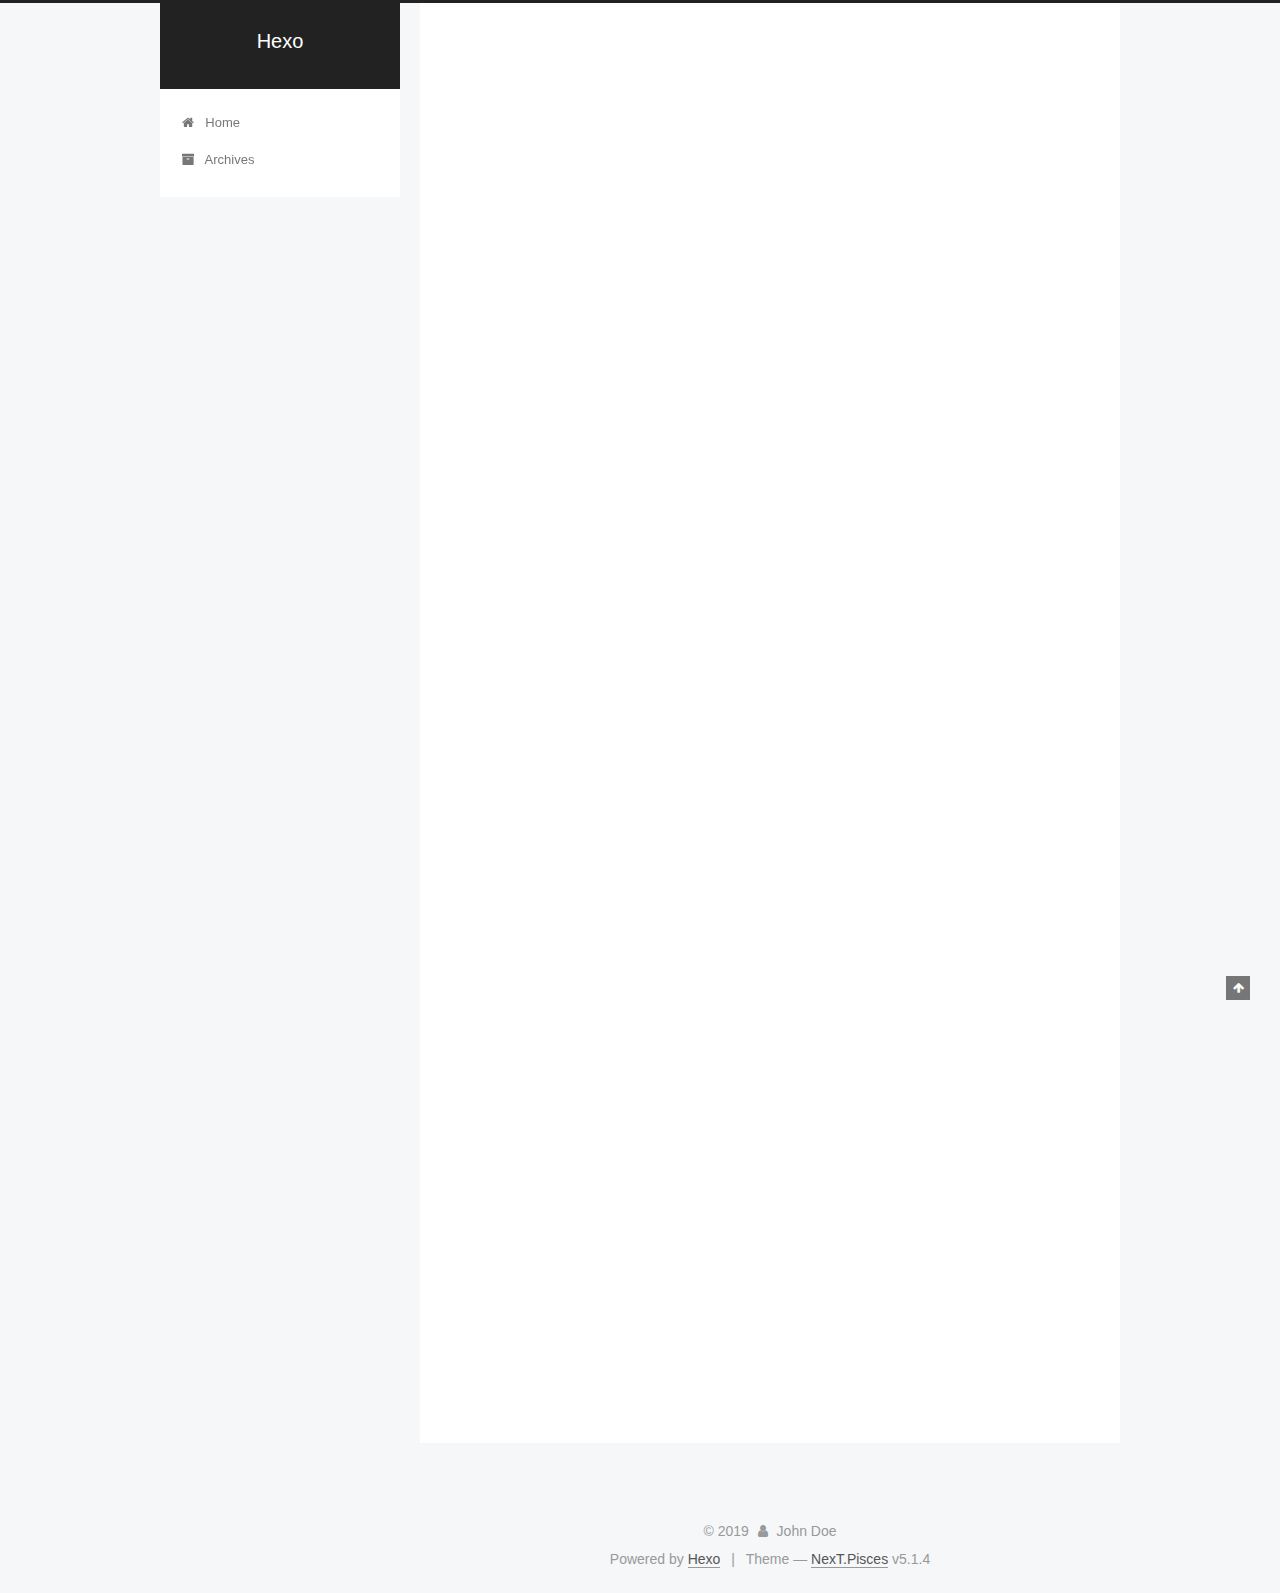
==== commit b2f19302: "Site updated: 2019-12-10 23:55:57" ====
--- a/index.html
+++ b/index.html
@@ -299,7 +299,13 @@
       
         
           
-            
+            <ol>
+<li>hexo new “blog_name”</li>
+<li>编写source/_posts/blog_name.md</li>
+<li>hexo g</li>
+<li>hexo d</li>
+</ol>
+
           
         
       
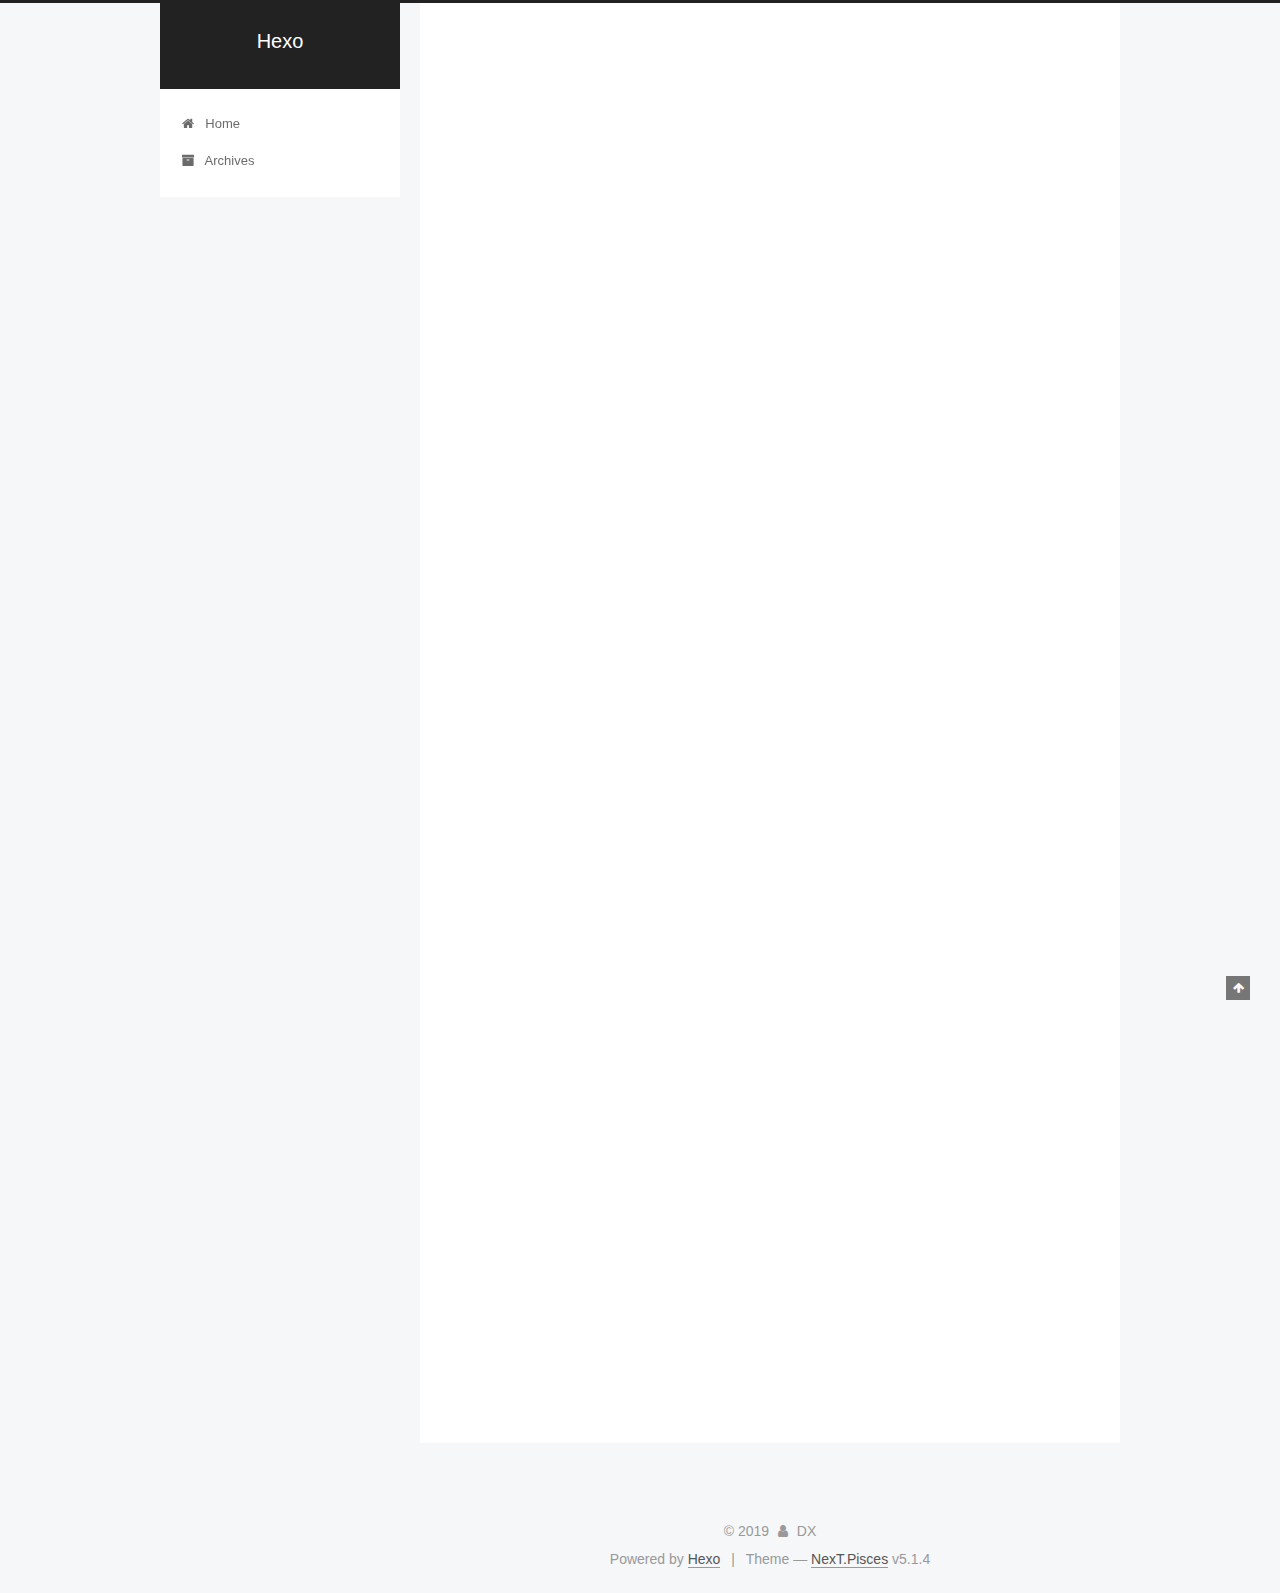
==== commit 982dd92b: "Site updated: 2019-12-11 13:38:06" ====
--- a/index.html
+++ b/index.html
@@ -5,7 +5,7 @@
   
 
 
-<html class="theme-next pisces use-motion" lang="en">
+<html class="theme-next pisces use-motion" lang="cn">
 <head>
   <meta charset="UTF-8"/>
 <meta http-equiv="X-UA-Compatible" content="IE=edge" />
@@ -83,7 +83,7 @@
 <meta property="og:title" content="Hexo">
 <meta property="og:url" content="http:&#x2F;&#x2F;yoursite.com&#x2F;index.html">
 <meta property="og:site_name" content="Hexo">
-<meta property="article:author" content="John Doe">
+<meta property="article:author" content="DX">
 <meta name="twitter:card" content="summary">
 
 
@@ -132,7 +132,7 @@
 
 <meta name="generator" content="Hexo 4.1.0"></head>
 
-<body itemscope itemtype="http://schema.org/WebPage" lang="en">
+<body itemscope itemtype="http://schema.org/WebPage" lang="cn">
 
   
   
@@ -231,7 +231,7 @@
     <link itemprop="mainEntityOfPage" href="http://yoursite.com/2019/12/10/my-first-blog/">
 
     <span hidden itemprop="author" itemscope itemtype="http://schema.org/Person">
-      <meta itemprop="name" content="John Doe">
+      <meta itemprop="name" content="DX">
       <meta itemprop="description" content="">
       <meta itemprop="image" content="/images/avatar.gif">
     </span>
@@ -356,7 +356,7 @@
     <link itemprop="mainEntityOfPage" href="http://yoursite.com/2019/12/10/hello-world/">
 
     <span hidden itemprop="author" itemscope itemtype="http://schema.org/Person">
-      <meta itemprop="name" content="John Doe">
+      <meta itemprop="name" content="DX">
       <meta itemprop="description" content="">
       <meta itemprop="image" content="/images/avatar.gif">
     </span>
@@ -507,7 +507,7 @@
         <div class="site-overview">
           <div class="site-author motion-element" itemprop="author" itemscope itemtype="http://schema.org/Person">
             
-              <p class="site-author-name" itemprop="name">John Doe</p>
+              <p class="site-author-name" itemprop="name">DX</p>
               <p class="site-description motion-element" itemprop="description"></p>
           </div>
 
@@ -573,7 +573,7 @@
   <span class="with-love">
     <i class="fa fa-user"></i>
   </span>
-  <span class="author" itemprop="copyrightHolder">John Doe</span>
+  <span class="author" itemprop="copyrightHolder">DX</span>
 
   
 </div>
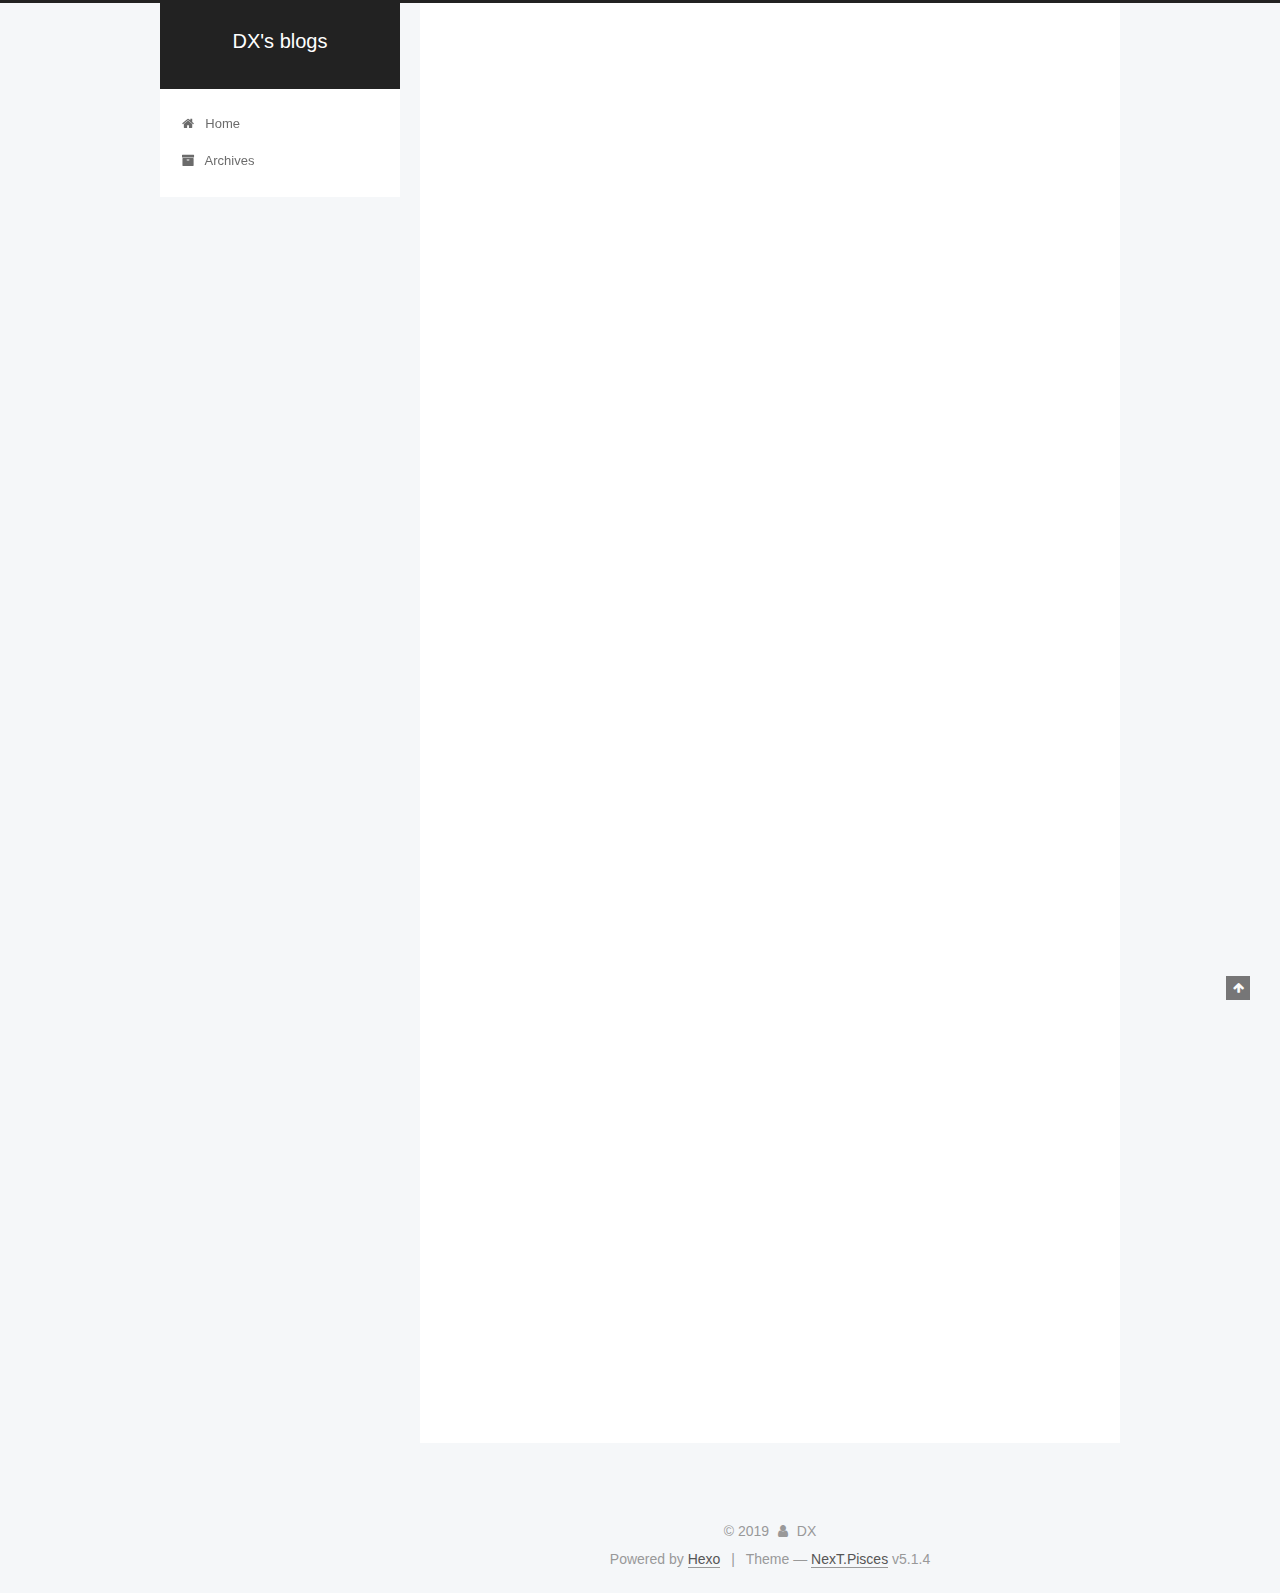
==== commit 5545ed99: "Site updated: 2019-12-11 14:06:44" ====
--- a/index.html
+++ b/index.html
@@ -80,9 +80,9 @@
 
 
 <meta property="og:type" content="website">
-<meta property="og:title" content="Hexo">
-<meta property="og:url" content="http:&#x2F;&#x2F;yoursite.com&#x2F;index.html">
-<meta property="og:site_name" content="Hexo">
+<meta property="og:title" content="DX&#39;s blogs">
+<meta property="og:url" content="http:&#x2F;&#x2F;dx-private.github.io&#x2F;index.html">
+<meta property="og:site_name" content="DX&#39;s blogs">
 <meta property="article:author" content="DX">
 <meta name="twitter:card" content="summary">
 
@@ -114,13 +114,13 @@
 
 
 
-  <link rel="canonical" href="http://yoursite.com/"/>
-
-
-
-
-
-  <title>Hexo</title>
+  <link rel="canonical" href="http://DX-private.github.io/"/>
+
+
+
+
+
+  <title>DX's blogs</title>
   
 
 
@@ -151,7 +151,7 @@
     <div class="custom-logo-site-title">
       <a href="/"  class="brand" rel="start">
         <span class="logo-line-before"><i></i></span>
-        <span class="site-title">Hexo</span>
+        <span class="site-title">DX's blogs</span>
         <span class="logo-line-after"><i></i></span>
       </a>
     </div>
@@ -228,7 +228,7 @@
   
   
   <div class="post-block">
-    <link itemprop="mainEntityOfPage" href="http://yoursite.com/2019/12/10/my-first-blog/">
+    <link itemprop="mainEntityOfPage" href="http://DX-private.github.io/2019/12/10/my-first-blog/">
 
     <span hidden itemprop="author" itemscope itemtype="http://schema.org/Person">
       <meta itemprop="name" content="DX">
@@ -237,7 +237,7 @@
     </span>
 
     <span hidden itemprop="publisher" itemscope itemtype="http://schema.org/Organization">
-      <meta itemprop="name" content="Hexo">
+      <meta itemprop="name" content="DX's blogs">
     </span>
 
     
@@ -353,7 +353,7 @@
   
   
   <div class="post-block">
-    <link itemprop="mainEntityOfPage" href="http://yoursite.com/2019/12/10/hello-world/">
+    <link itemprop="mainEntityOfPage" href="http://DX-private.github.io/2019/12/10/hello-world/">
 
     <span hidden itemprop="author" itemscope itemtype="http://schema.org/Person">
       <meta itemprop="name" content="DX">
@@ -362,7 +362,7 @@
     </span>
 
     <span hidden itemprop="publisher" itemscope itemtype="http://schema.org/Organization">
-      <meta itemprop="name" content="Hexo">
+      <meta itemprop="name" content="DX's blogs">
     </span>
 
     
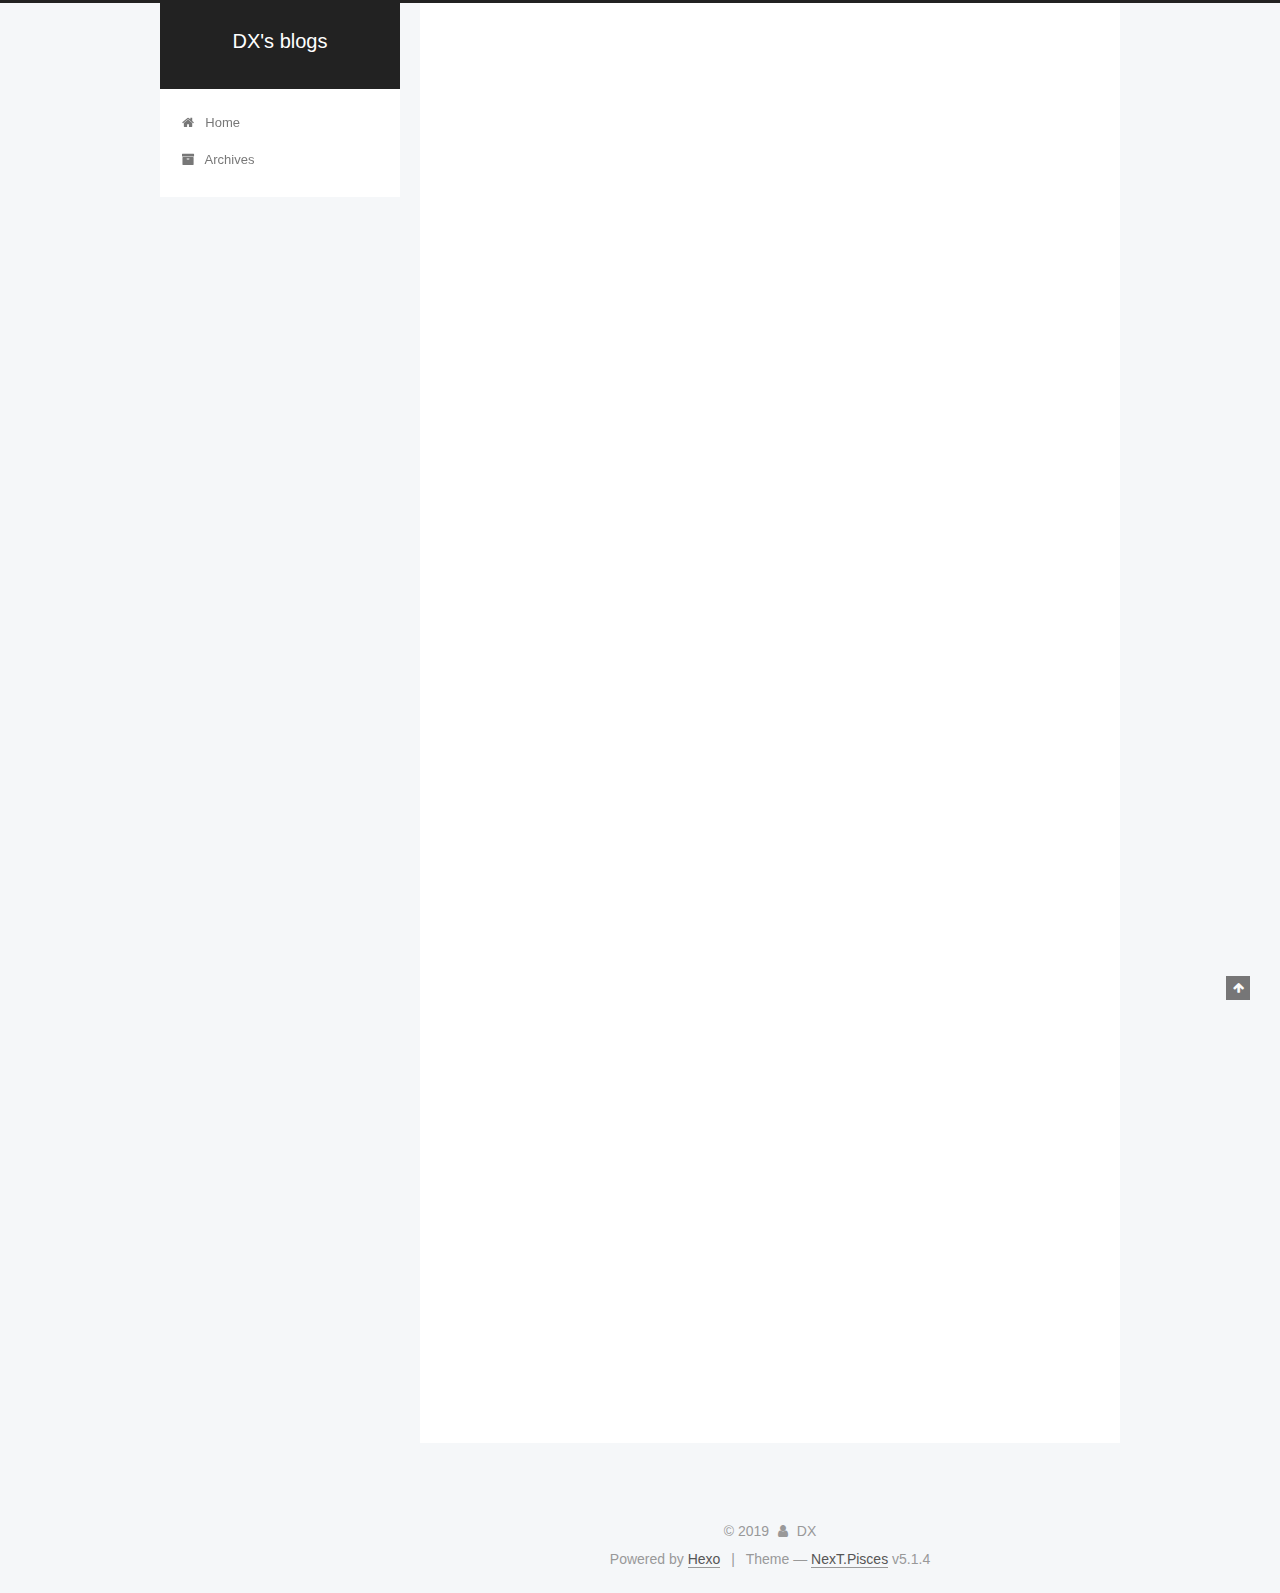
==== commit 9e58a1a9: "Site updated: 2019-12-11 14:11:12" ====
--- a/index.html
+++ b/index.html
@@ -81,7 +81,7 @@
 
 <meta property="og:type" content="website">
 <meta property="og:title" content="DX&#39;s blogs">
-<meta property="og:url" content="http:&#x2F;&#x2F;dx-private.github.io&#x2F;index.html">
+<meta property="og:url" content="https:&#x2F;&#x2F;dx-private.github.io&#x2F;index.html">
 <meta property="og:site_name" content="DX&#39;s blogs">
 <meta property="article:author" content="DX">
 <meta name="twitter:card" content="summary">
@@ -114,7 +114,7 @@
 
 
 
-  <link rel="canonical" href="http://DX-private.github.io/"/>
+  <link rel="canonical" href="https://DX-private.github.io/"/>
 
 
 
@@ -228,7 +228,7 @@
   
   
   <div class="post-block">
-    <link itemprop="mainEntityOfPage" href="http://DX-private.github.io/2019/12/10/my-first-blog/">
+    <link itemprop="mainEntityOfPage" href="https://DX-private.github.io/2019/12/10/my-first-blog/">
 
     <span hidden itemprop="author" itemscope itemtype="http://schema.org/Person">
       <meta itemprop="name" content="DX">
@@ -353,7 +353,7 @@
   
   
   <div class="post-block">
-    <link itemprop="mainEntityOfPage" href="http://DX-private.github.io/2019/12/10/hello-world/">
+    <link itemprop="mainEntityOfPage" href="https://DX-private.github.io/2019/12/10/hello-world/">
 
     <span hidden itemprop="author" itemscope itemtype="http://schema.org/Person">
       <meta itemprop="name" content="DX">
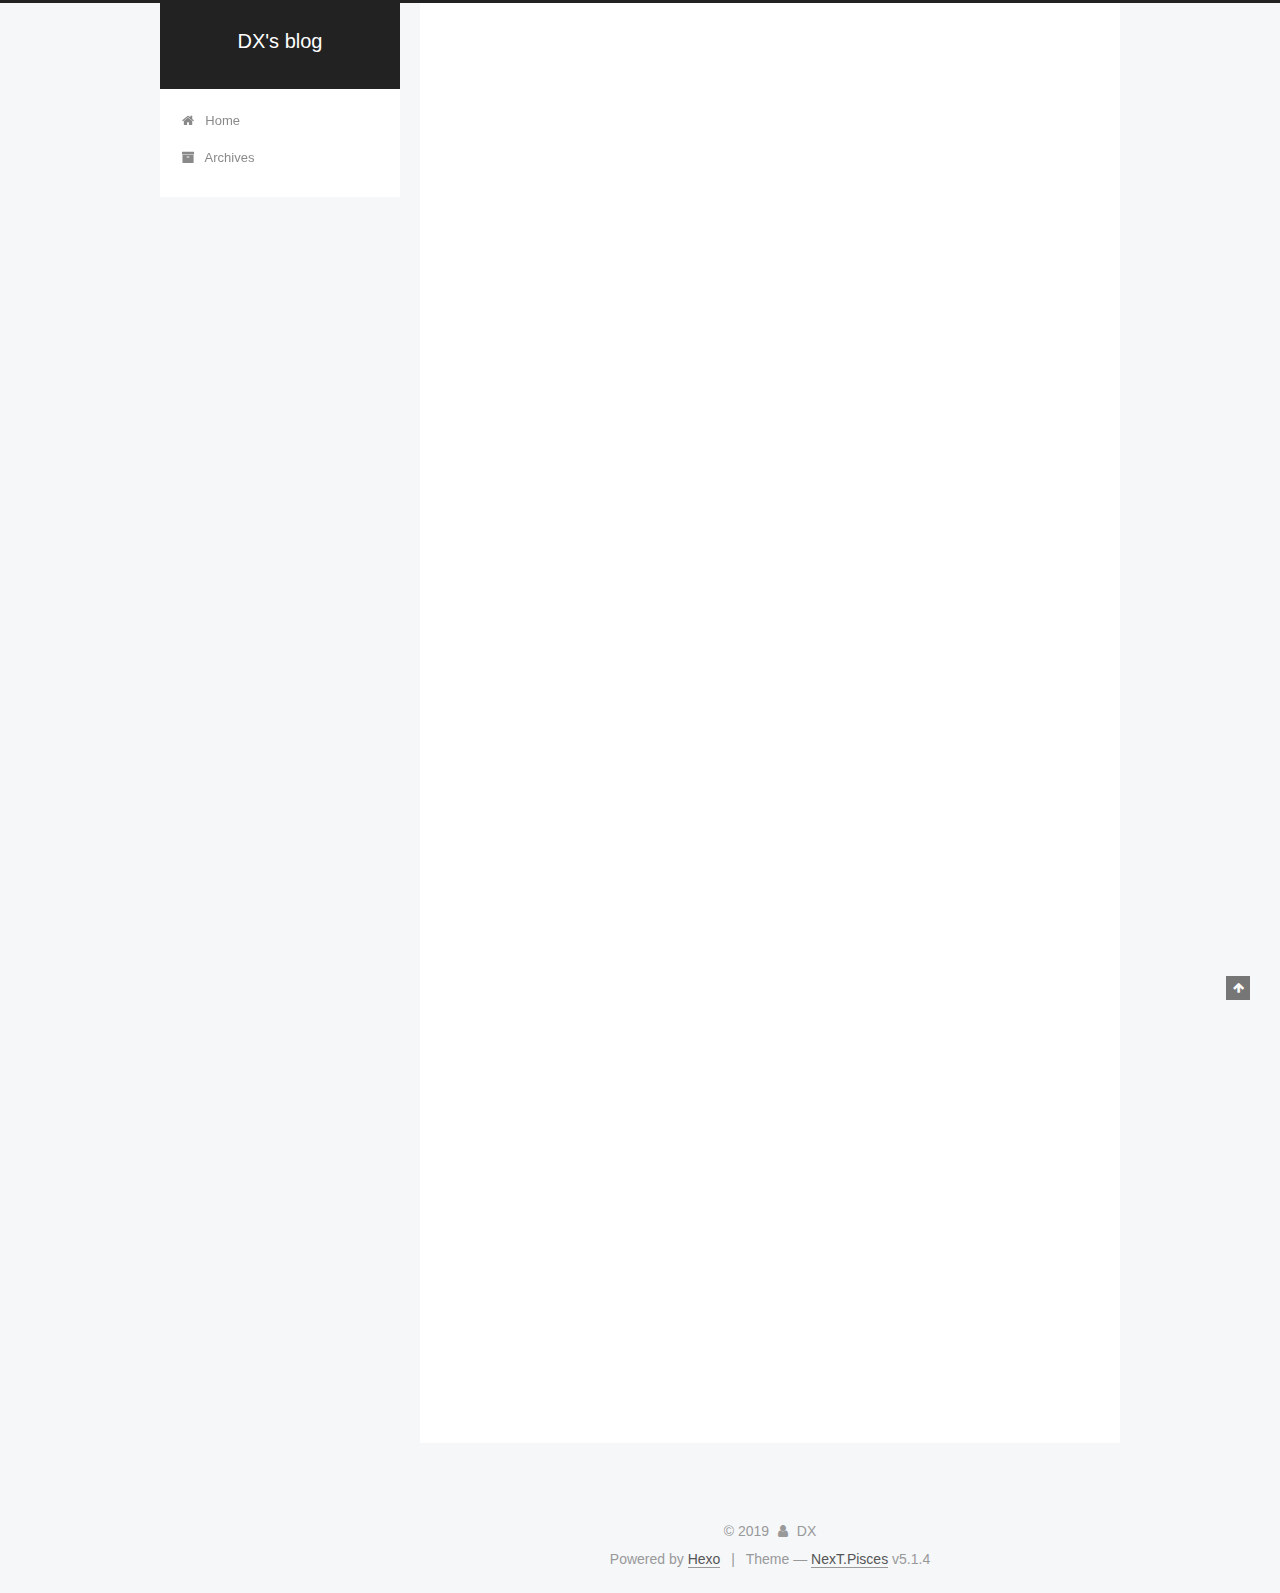
==== commit e3973dc8: "Site updated: 2019-12-12 22:23:50" ====
--- a/index.html
+++ b/index.html
@@ -80,9 +80,9 @@
 
 
 <meta property="og:type" content="website">
-<meta property="og:title" content="DX&#39;s blogs">
-<meta property="og:url" content="https:&#x2F;&#x2F;dx-private.github.io&#x2F;index.html">
-<meta property="og:site_name" content="DX&#39;s blogs">
+<meta property="og:title" content="DX&#39;s blog">
+<meta property="og:url" content="http:&#x2F;&#x2F;dx-private.github.io&#x2F;index.html">
+<meta property="og:site_name" content="DX&#39;s blog">
 <meta property="article:author" content="DX">
 <meta name="twitter:card" content="summary">
 
@@ -114,13 +114,13 @@
 
 
 
-  <link rel="canonical" href="https://DX-private.github.io/"/>
-
-
-
-
-
-  <title>DX's blogs</title>
+  <link rel="canonical" href="http://DX-private.github.io/"/>
+
+
+
+
+
+  <title>DX's blog</title>
   
 
 
@@ -151,7 +151,7 @@
     <div class="custom-logo-site-title">
       <a href="/"  class="brand" rel="start">
         <span class="logo-line-before"><i></i></span>
-        <span class="site-title">DX's blogs</span>
+        <span class="site-title">DX's blog</span>
         <span class="logo-line-after"><i></i></span>
       </a>
     </div>
@@ -177,7 +177,7 @@
       
         
         <li class="menu-item menu-item-home">
-          <a href="/%20" rel="section">
+          <a href="https://DX-private.github.io/" rel="section">
             
               <i class="menu-item-icon fa fa-fw fa-home"></i> <br />
             
@@ -228,7 +228,7 @@
   
   
   <div class="post-block">
-    <link itemprop="mainEntityOfPage" href="https://DX-private.github.io/2019/12/10/my-first-blog/">
+    <link itemprop="mainEntityOfPage" href="http://DX-private.github.io/2019/12/10/my-first-blog/">
 
     <span hidden itemprop="author" itemscope itemtype="http://schema.org/Person">
       <meta itemprop="name" content="DX">
@@ -237,7 +237,7 @@
     </span>
 
     <span hidden itemprop="publisher" itemscope itemtype="http://schema.org/Organization">
-      <meta itemprop="name" content="DX's blogs">
+      <meta itemprop="name" content="DX's blog">
     </span>
 
     
@@ -353,7 +353,7 @@
   
   
   <div class="post-block">
-    <link itemprop="mainEntityOfPage" href="https://DX-private.github.io/2019/12/10/hello-world/">
+    <link itemprop="mainEntityOfPage" href="http://DX-private.github.io/2019/12/10/hello-world/">
 
     <span hidden itemprop="author" itemscope itemtype="http://schema.org/Person">
       <meta itemprop="name" content="DX">
@@ -362,7 +362,7 @@
     </span>
 
     <span hidden itemprop="publisher" itemscope itemtype="http://schema.org/Organization">
-      <meta itemprop="name" content="DX's blogs">
+      <meta itemprop="name" content="DX's blog">
     </span>
 
     
